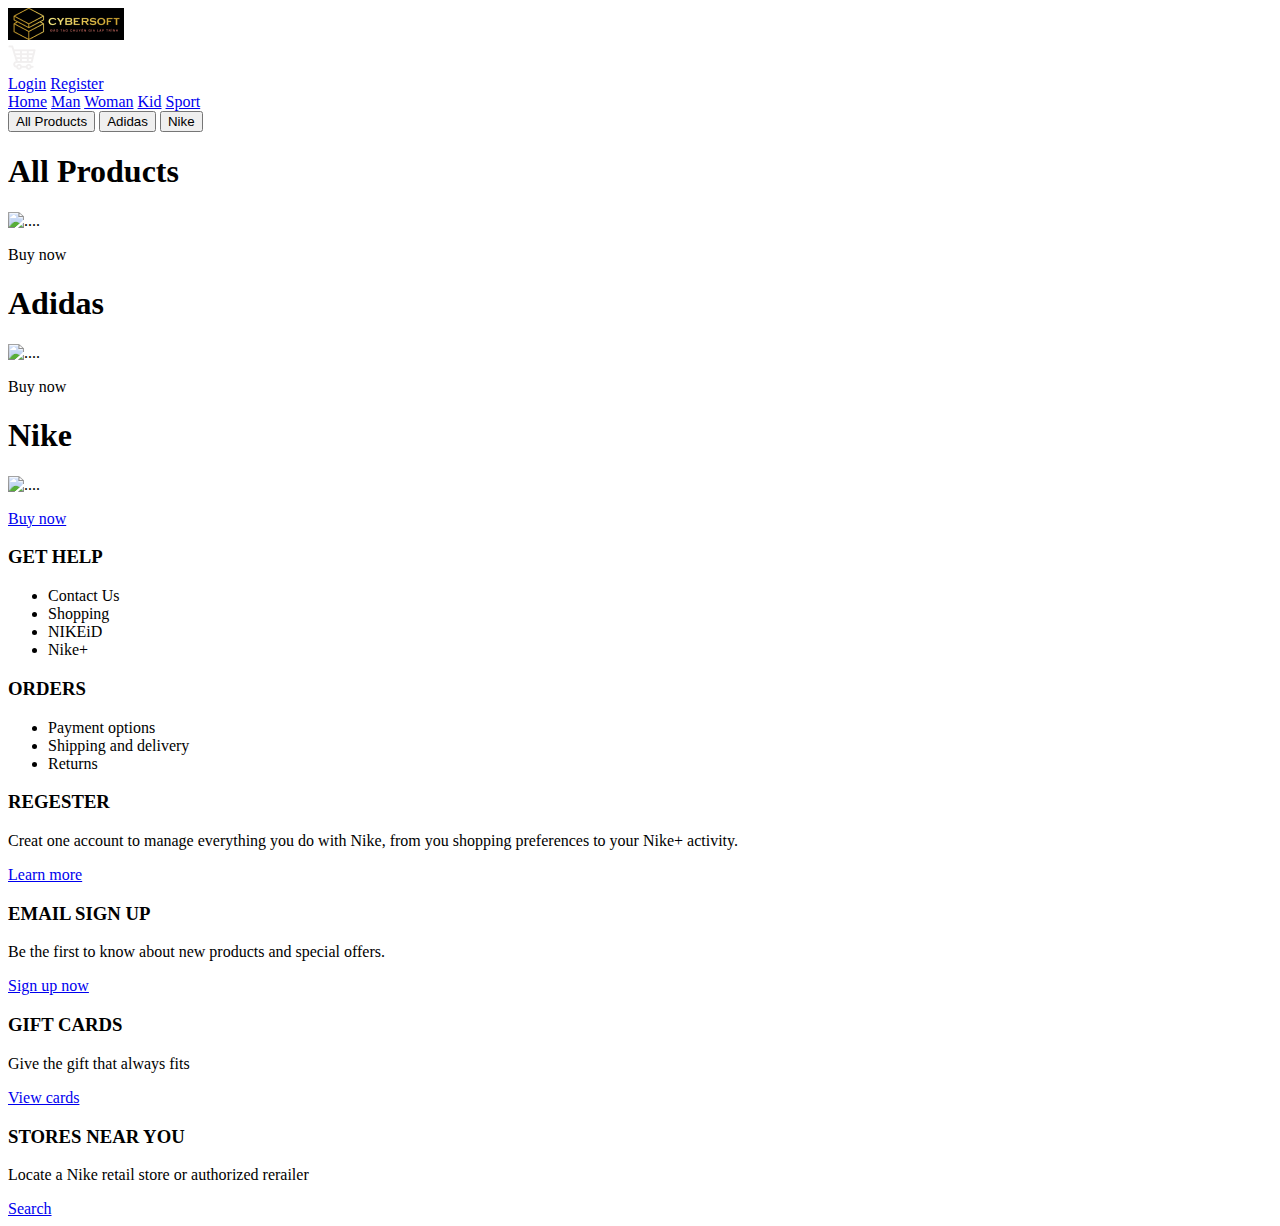
==== controller/index.html @ b8b95803 "update" ====
<!DOCTYPE html>
<html lang="en">
<head>
    <meta charset="UTF-8">
    <meta http-equiv="X-UA-Compatible" content="IE=edge">
    <meta name="viewport" content="width=device-width, initial-scale=1.0">
    <title>Home</title>
    <link rel="stylesheet" href="/css/index.min.css">
    <!-- font -->
    <link rel="preconnect" href="https://fonts.googleapis.com">
    <link rel="preconnect" href="https://fonts.gstatic.com" crossorigin>
    <link href="https://fonts.googleapis.com/css2?family=Inter:wght@300&display=swap" rel="stylesheet">
    <link rel="stylesheet" href="https://cdnjs.cloudflare.com/ajax/libs/font-awesome/6.4.0/css/all.min.css" integrity="sha512-iecdLmaskl7CVkqkXNQ/ZH/XLlvWZOJyj7Yy7tcenmpD1ypASozpmT/E0iPtmFIB46ZmdtAc9eNBvH0H/ZpiBw==" crossorigin="anonymous" referrerpolicy="no-referrer" />
    <!-- bootstrap -->
    <link href="https://cdn.jsdelivr.net/npm/bootstrap@5.3.0-alpha3/dist/css/bootstrap.min.css" rel="stylesheet" integrity="sha384-KK94CHFLLe+nY2dmCWGMq91rCGa5gtU4mk92HdvYe+M/SXH301p5ILy+dN9+nJOZ" crossorigin="anonymous">
<!-- css -->
<link rel="stylesheet" href="/css/index.min.css">
</head>
<body>
    <header class="header">
        <div class="container">
            <img class ="logo" src="../img/image 3.png">
            <nav class="menu-header">
                <div class="cart">
                    <img src="../img/logo-cart.png">
                </div>
                <a class="login" href="#">Login</a>
                <a class="register" href="register.html">Register</a>
            </nav>
        </div>
    </header>
    <section class="menu-shop">
        <div class="container">
            <nav class="menu-kind">
                <a href="index.html">Home</a>
                <a href="#">Man</a>
                <a href="#">Woman</a>
                <a href="#">Kid</a>
                <a href="#">Sport</a>
            </nav>
        </div>
    </section>
    <section class="carousel">
        <div>
            
        </div>
    </section>
    <!-- <section class="products">
        <h1 class="products-title">Products Feature</h1>
        <div class="container">
            <div class="row" id="list-giay">
                <div class="col-2">
                    <div class="card">
                        <div class="pic">
                          <img src="https://i.pravatar.cc?u=1" alt="...."/>
                        </div>
                        <div class="card-body">
                            <p class="name"></p>
                            <p class="price"></p>
                            <div class="btn">
                              <button class="custom-btn btn-buy">Buy now</button>
                            </div>
                        </div>
                    </div>
                </div>
            </div>
        </div>
    </section> -->
    
    <section class="products">
      <div class="tab">
        <button class="tablinks" onclick="openCity(event, 'allProducts')">All Products</button>
        <button class="tablinks" onclick="openCity(event, 'adidas')">Adidas</button>
        <button class="tablinks" onclick="openCity(event, 'nike')">Nike</button>
      </div>
      
      <div id="allProducts" class="tabcontent">
          <h1 class="products-title">All Products</h1>
          <div class="container">
            <div class="row" id="list-giay">
                <div class="col-2">
                    <div class="card">
                        <div class="pic">
                          <img src="https://i.pravatar.cc?u=1" alt="...."/>
                        </div>
                        <div class="card-body">
                            <p class="name"></p>
                            <p class="price"></p>
                            <div class="btn">
                              <a class="custom-btn btn-buy" >Buy now</a>
                            </div>
                        </div>
                    </div>
                </div>
            </div>
          </div>
      </div>
      
      <div id="adidas" class="tabcontent trademark">
        <h1 class="products-title">Adidas</h1>
          <div class="container">
            <div class="row" id="list-giay-adidas">
                <div class="col-2">
                    <div class="card">
                        <div class="pic">
                          <img src="https://i.pravatar.cc?u=1" alt="...."/>
                        </div>
                        <div class="card-body">
                            <p class="name"></p>
                            <p class="price"></p>
                            <div class="btn">
                              <a class="custom-btn btn-buy">Buy now</a>
                            </div>
                        </div>
                    </div>
                </div>
            </div>
          </div>
      </div>
      
      <div id="nike" class="tabcontent trademark">
        <h1 class="products-title">Nike</h1>
        <div class="container">
          <div class="row" id="list-giay-nike">
              <div class="col-2">
                  <div class="card">
                      <div class="pic">
                        <img src="https://i.pravatar.cc?u=1" alt="...."/>
                      </div>
                      <div class="card-body">
                          <p class="name"></p>
                          <p class="price"></p>
                          <div class="btn">
                            <a href="./detail.html?productid=3" class="custom-btn btn-buy">Buy now</a>
                          </div>
                      </div>
                  </div>
              </div>
          </div>
        </div>
      </div>
    
    </section>

    <footer class="ft-index">
        <div class="background">
          <div class="row">
            <div class="col-4 item ">
              <h3>GET HELP</h3>
              <ul>
                <li>Contact Us</li>
                <li>Shopping</li>
                <li>NIKEiD</li>
                <li>Nike+</li>
              </ul>
            </div>
            <div class="col-4 item">
              <h3>ORDERS</h3>
              <ul>
                <li>Payment options</li>
                <li>Shipping and delivery</li>
                <li>Returns</li>
              </ul>
            </div>
            <div class="col-4 item">
              <h3>REGESTER</h3>
              <p>Creat one account to manage everything you do with Nike, from you shopping preferences to your Nike+
                activity.</p>
              <a href="#">Learn more</a>
            </div>
          </div>
          <div class="row">
            <div class="col-4 item">
              <h3>EMAIL SIGN UP</h3>
              <p>Be the first to know about new products and special offers.</p>
              <a href="#"> Sign up now</a>
            </div>
            <div class="col-4 item">
              <h3>GIFT CARDS</h3>
              <p>Give the gift that always fits</p>
              <a href="#">View cards</a>
            </div>
            <div class="col-4 item">
              <h3>STORES NEAR YOU</h3>
              <p>Locate a Nike retail store or authorized rerailer </p>
              <a href="#"> Search</a>
            </div>
          </div>
        </div>
    </footer>
    <!-- bootstrap -->
    <script src="https://cdn.jsdelivr.net/npm/bootstrap@5.3.0-alpha3/dist/js/bootstrap.bundle.min.js" integrity="sha384-ENjdO4Dr2bkBIFxQpeoTz1HIcje39Wm4jDKdf19U8gI4ddQ3GYNS7NTKfAdVQSZe" crossorigin="anonymous"></script>
    <script src="https://cdnjs.cloudflare.com/ajax/libs/axios/1.3.6/axios.min.js" integrity="sha512-06NZg89vaTNvnFgFTqi/dJKFadQ6FIglD6Yg1HHWAUtVFFoXli9BZL4q4EO1UTKpOfCfW5ws2Z6gw49Swsilsg==" crossorigin="anonymous" referrerpolicy="no-referrer"></script>
    <script src="../js/index.js"></script>
    <script src="https://cdnjs.cloudflare.com/ajax/libs/jquery/3.1.0/jquery.min.js"></script>
</body>
</html>
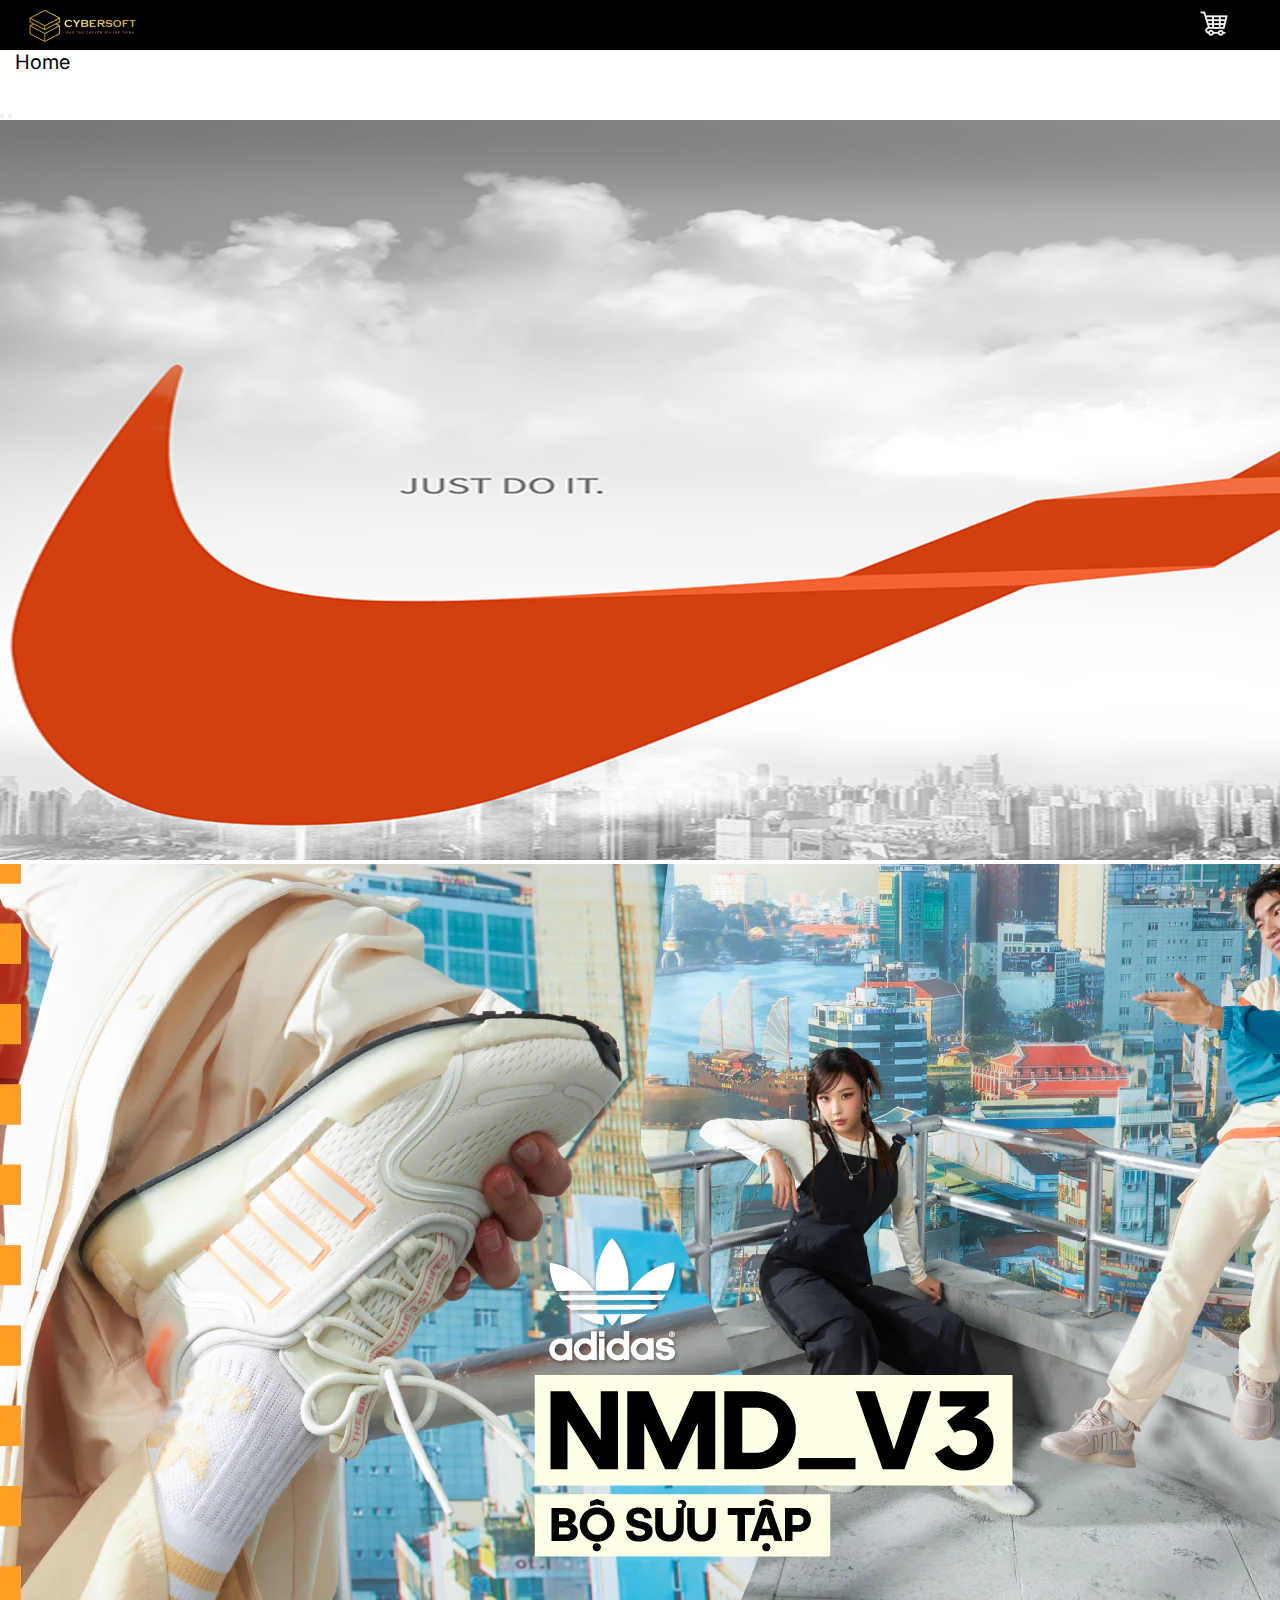
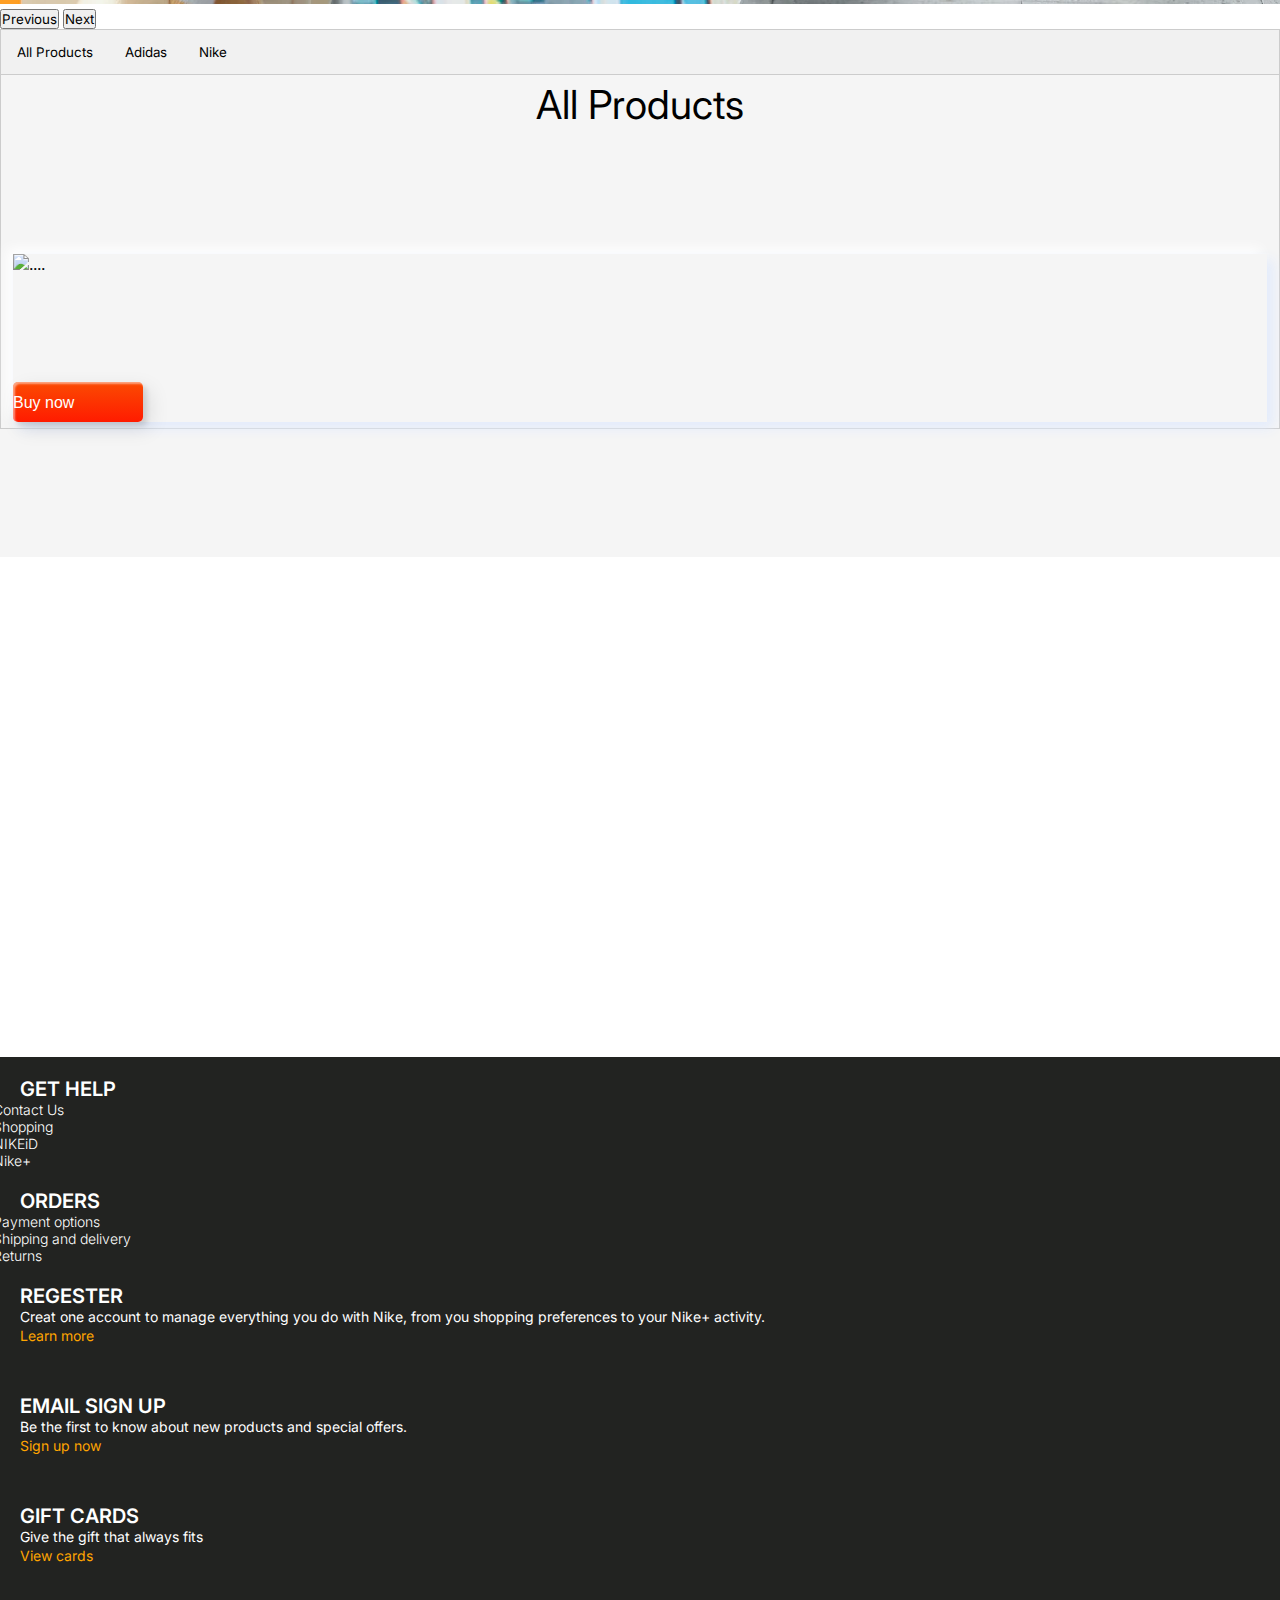
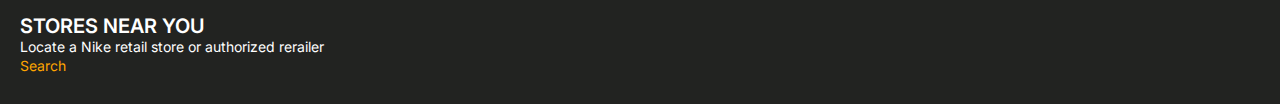
==== commit 67dec0b3: "update-5" ====
--- a/controller/index.html
+++ b/controller/index.html
@@ -33,17 +33,49 @@
         <div class="container">
             <nav class="menu-kind">
                 <a href="index.html">Home</a>
-                <a href="#">Man</a>
+                <!-- <a href="#">Man</a>
                 <a href="#">Woman</a>
                 <a href="#">Kid</a>
-                <a href="#">Sport</a>
+                <a href="#">Sport</a> -->
             </nav>
         </div>
     </section>
     <section class="carousel">
-        <div>
-            
-        </div>
+      <div id="carouselExampleDark" class="carousel carousel-dark slide max-vh-100">
+        <div class="carousel-indicators z-3">
+          <button type="button" data-bs-target="#carouselExampleDark" data-bs-slide-to="0" class="btn-indicator active"
+            aria-current="true" aria-label="Slide 1"></button>
+          <button class="btn-indicator" type="button" data-bs-target="#carouselExampleDark" data-bs-slide-to="1"
+            aria-label="Slide 2"></button>
+          <!-- <button class="btn-indicator" type="button" data-bs-target="#carouselExampleDark" data-bs-slide-to="2"
+            aria-label="Slide 3"></button> -->
+        </div>
+        <div class="carousel-inner">
+          <div class="carousel-item active" data-bs-interval="10000">
+            <img src="/img/nike-athletics.png" class="d-block w-100" alt="...">
+          </div>
+          <div class="carousel-item" data-bs-interval="2000">
+            <img src="/img/adidasNMD.png" class="d-block w-100" alt="...">
+          </div>
+          <!-- <div class="carousel-item z-3">
+            <img src="/images/mountains-1.jpg" class="d-block w-100" alt="...">
+            <div
+              class="carousel-caption  d-none d-md-flex flex-column justify-content-center align-items-center h-100 text-white z-3">
+              <img class="avatar rounded-circle" src="/images/03-3.jpg" />
+              <h5 class="display-4">Our goals. Our mission.</h5>
+              <p class="fs-5">How we help other companies to grow.</p>
+            </div>
+          </div> -->
+        </div>
+        <button class="carousel-control-prev" type="button" data-bs-target="#carouselExampleDark" data-bs-slide="prev">
+          <span class="carousel-control-prev-icon" aria-hidden="true"></span>
+          <span class="visually-hidden">Previous</span>
+        </button>
+        <button class="carousel-control-next" type="button" data-bs-target="#carouselExampleDark" data-bs-slide="next">
+          <span class="carousel-control-next-icon" aria-hidden="true"></span>
+          <span class="visually-hidden">Next</span>
+        </button>
+      </div>
     </section>
     <!-- <section class="products">
         <h1 class="products-title">Products Feature</h1>
--- a/css/index.min.css
+++ b/css/index.min.css
@@ -0,0 +1 @@
+*{margin:0;padding:0;box-sizing:border-box;font-family:"Inter",sans-serif}.thongtin{text-align:center;position:relative}.thongtin h3{font-size:25.5px;font-weight:700;color:orange;text-align:center}.thongtin .register{display:inline-block}.thongtin .register .row .item{position:relative;margin-bottom:20px}.thongtin .register .row .item label{margin-top:10px;display:flex;text-align:left;font-size:16px;font-weight:400;margin-left:5px}.thongtin .register .row .item input{padding-right:120px}.thongtin .register .row .item .form-check-input{padding-right:5px}.thongtin .register .row .item i{color:#d93025}.thongtin .register .row .item p{font-size:13px;text-align:left;color:#d93025;position:absolute}.thongtin .register .row .item3{display:flex;margin-top:25px}.thongtin .register .row .item3 .form-check{margin-left:15px}.thongtin .register .row .item3 .form-check .form-check-input{margin-top:13px;margin-right:4px}.thongtin button{display:block;position:absolute;top:300px;right:374px;margin-top:30px;color:#2c2b29;padding-left:25px;padding-right:25px;background-color:#e17634}.header{background-color:#000}.header .container{display:flex;justify-content:space-between;height:50px}.header .container .logo{position:absolute;width:116px;height:32px;left:24px;top:10px}.header .container .menu-header{display:flex;justify-content:space-between}.header .container .menu-header .login{position:absolute;width:91px;height:32px;left:1300px;top:14px;text-decoration:none;color:#f7f7f7;font-weight:300;font-size:16px}.header .container .menu-header .register{position:absolute;width:90px;height:32px;left:1390px;top:15px;text-decoration:none;color:#f7f7f7;font-weight:300;font-size:16px}.header .container .menu-header .cart{position:absolute;width:60px;height:30px;left:1200px;top:10px}.menu-shop .container{background-color:#fff;height:50px}.menu-shop .container .menu-kind a{text-decoration:none;color:#000;font-weight:400;font-size:20px;margin:0 15px}.carousel{height:100%}.carousel .carouselExampleDark{max-height:740px}.carousel .carouselExampleDark .carousel-inner .carousel-item img{height:50%;object-fit:cover}.products{background:#f5f5f5;padding-bottom:10%}.products .tab{overflow:hidden;border:1px solid #ccc;background-color:#f1f1f1;text-align:center}.products .tab button{background-color:inherit;float:left;border:none;outline:none;cursor:pointer;padding:14px 16px;transition:.3s}.products .tab button:hover{background-color:#ddd}.products .tab button.active{background-color:#ccc}.products .tabcontent{padding:6px 12px;border:1px solid #ccc;border-top:none}.products .tabcontent .products-title{color:#000;font-weight:400;font-size:40px;line-height:48px;text-align:center}.products .tabcontent .container .row .col-2{max-width:100%}.products .tabcontent .container .row .col-2 .card{margin-top:10%;box-shadow:6px 6px 12px #e2ebfc,-6px -6px 12px #fff;width:100%}.products .tabcontent .container .row .col-2 .card .pic img{width:100%}.products .tabcontent .container .row .col-2 .card .card-body .name{color:#000;font-size:24px;text-align:center;min-height:108px}.products .tabcontent .container .row .col-2 .card .card-body .price{color:#000;font-size:24px;text-align:center}.products .tabcontent .container .row .col-2 .card .card-body .btn .custom-btn{width:130px;height:40px;color:#fff;border-radius:5px;padding:10px 25px;font-family:"Lato",sans-serif;font-weight:500;background:rgba(0,0,0,0);cursor:pointer;transition:all .3s ease;position:relative;display:inline-block;box-shadow:inset 2px 2px 2px 0px rgba(255,255,255,.5),7px 7px 20px 0px rgba(0,0,0,.1),4px 4px 5px 0px rgba(0,0,0,.1);outline:none}.products .tabcontent .container .row .col-2 .card .card-body .btn .btn-buy{text-decoration:none;width:130px;height:40px;line-height:42px;padding:0;border:none;background:#ff1b00;background:linear-gradient(0deg, rgb(255, 27, 0) 0%, rgb(251, 75, 2) 100%)}.products .tabcontent .container .row .col-2 .card .card-body .btn .btn-buy:hover{color:#f0094a;background:rgba(0,0,0,0);box-shadow:none}.products .tabcontent .container .row .col-2 .card .card-body .btn .btn-buy:before,.products .tabcontent .container .row .col-2 .card .card-body .btn .btn-buy:after{content:"";position:absolute;top:0;right:0;height:2px;width:0;background:#f0094a;box-shadow:-1px -1px 5px 0px #fff,7px 7px 20px 0px rgba(0,0,0,.2),4px 4px 5px 0px rgba(0,0,0,.1333333333);transition:400ms ease all}.products .tabcontent .container .row .col-2 .card .card-body .btn .btn-buy:after{right:inherit;top:inherit;left:0;bottom:0}.products .tabcontent .container .row .col-2 .card .card-body .btn .btn-buy:hover:before,.products .tabcontent .container .row .col-2 .card .card-body .btn .btn-buy:hover:after{width:100%;transition:800ms ease all}.products .trademark{display:none}.footer{position:relative;bottom:0;left:0;background-size:cover;width:100%}.footer .background{position:absolute;top:500px;left:0;background-color:#222321;width:100%}.footer .background .row{margin-left:20px}.footer .background .row .item h3{font-size:20px;font-weight:600;color:#fff;padding-top:20px}.footer .background .row .item ul li{list-style:none;margin-left:-27px;color:#fff;font-size:14px;font-weight:300}.footer .background .row .item p{color:#fff;font-size:14px;font-weight:400}.footer .background .row .item a{text-decoration:none;color:orange;font-size:14px;font-weight:400;display:inline-block;margin-bottom:30px}.ft-index{position:relative;background-size:cover;width:100%}.ft-index .background{position:absolute;top:500px;left:0;background-color:#222321;width:100%}.ft-index .background .row{margin-left:20px}.ft-index .background .row .item h3{font-size:20px;font-weight:600;color:#fff;padding-top:20px}.ft-index .background .row .item ul li{list-style:none;margin-left:-27px;color:#fff;font-size:14px;font-weight:300}.ft-index .background .row .item p{color:#fff;font-size:14px;font-weight:400}.ft-index .background .row .item a{text-decoration:none;color:orange;font-size:14px;font-weight:400;display:inline-block;margin-bottom:30px}@keyframes fadeDown{0%{transform:translateY(-200px);opacity:0}100%{transform:translateY(0px);opacity:1}}--- a/css/index.min.css
+++ b/css/index.min.css
@@ -0,0 +1 @@
+*{margin:0;padding:0;box-sizing:border-box;font-family:"Inter",sans-serif}.thongtin{text-align:center;position:relative}.thongtin h3{font-size:25.5px;font-weight:700;color:orange;text-align:center}.thongtin .register{display:inline-block}.thongtin .register .row .item{position:relative;margin-bottom:20px}.thongtin .register .row .item label{margin-top:10px;display:flex;text-align:left;font-size:16px;font-weight:400;margin-left:5px}.thongtin .register .row .item input{padding-right:120px}.thongtin .register .row .item .form-check-input{padding-right:5px}.thongtin .register .row .item i{color:#d93025}.thongtin .register .row .item p{font-size:13px;text-align:left;color:#d93025;position:absolute}.thongtin .register .row .item3{display:flex;margin-top:25px}.thongtin .register .row .item3 .form-check{margin-left:15px}.thongtin .register .row .item3 .form-check .form-check-input{margin-top:13px;margin-right:4px}.thongtin button{display:block;position:absolute;top:300px;right:374px;margin-top:30px;color:#2c2b29;padding-left:25px;padding-right:25px;background-color:#e17634}.header{background-color:#000}.header .container{display:flex;justify-content:space-between;height:50px}.header .container .logo{position:absolute;width:116px;height:32px;left:24px;top:10px}.header .container .menu-header{display:flex;justify-content:space-between}.header .container .menu-header .login{position:absolute;width:91px;height:32px;left:1300px;top:14px;text-decoration:none;color:#f7f7f7;font-weight:300;font-size:16px}.header .container .menu-header .register{position:absolute;width:90px;height:32px;left:1390px;top:15px;text-decoration:none;color:#f7f7f7;font-weight:300;font-size:16px}.header .container .menu-header .cart{position:absolute;width:60px;height:30px;left:1200px;top:10px}.menu-shop .container{background-color:#fff;height:50px}.menu-shop .container .menu-kind a{text-decoration:none;color:#000;font-weight:400;font-size:20px;margin:0 15px}.carousel{height:100%}.carousel .carouselExampleDark{max-height:740px}.carousel .carouselExampleDark .carousel-inner .carousel-item img{height:50%;object-fit:cover}.products{background:#f5f5f5;padding-bottom:10%}.products .tab{overflow:hidden;border:1px solid #ccc;background-color:#f1f1f1;text-align:center}.products .tab button{background-color:inherit;float:left;border:none;outline:none;cursor:pointer;padding:14px 16px;transition:.3s}.products .tab button:hover{background-color:#ddd}.products .tab button.active{background-color:#ccc}.products .tabcontent{padding:6px 12px;border:1px solid #ccc;border-top:none}.products .tabcontent .products-title{color:#000;font-weight:400;font-size:40px;line-height:48px;text-align:center}.products .tabcontent .container .row .col-2{max-width:100%}.products .tabcontent .container .row .col-2 .card{margin-top:10%;box-shadow:6px 6px 12px #e2ebfc,-6px -6px 12px #fff;width:100%}.products .tabcontent .container .row .col-2 .card .pic img{width:100%}.products .tabcontent .container .row .col-2 .card .card-body .name{color:#000;font-size:24px;text-align:center;min-height:108px}.products .tabcontent .container .row .col-2 .card .card-body .price{color:#000;font-size:24px;text-align:center}.products .tabcontent .container .row .col-2 .card .card-body .btn .custom-btn{width:130px;height:40px;color:#fff;border-radius:5px;padding:10px 25px;font-family:"Lato",sans-serif;font-weight:500;background:rgba(0,0,0,0);cursor:pointer;transition:all .3s ease;position:relative;display:inline-block;box-shadow:inset 2px 2px 2px 0px rgba(255,255,255,.5),7px 7px 20px 0px rgba(0,0,0,.1),4px 4px 5px 0px rgba(0,0,0,.1);outline:none}.products .tabcontent .container .row .col-2 .card .card-body .btn .btn-buy{text-decoration:none;width:130px;height:40px;line-height:42px;padding:0;border:none;background:#ff1b00;background:linear-gradient(0deg, rgb(255, 27, 0) 0%, rgb(251, 75, 2) 100%)}.products .tabcontent .container .row .col-2 .card .card-body .btn .btn-buy:hover{color:#f0094a;background:rgba(0,0,0,0);box-shadow:none}.products .tabcontent .container .row .col-2 .card .card-body .btn .btn-buy:before,.products .tabcontent .container .row .col-2 .card .card-body .btn .btn-buy:after{content:"";position:absolute;top:0;right:0;height:2px;width:0;background:#f0094a;box-shadow:-1px -1px 5px 0px #fff,7px 7px 20px 0px rgba(0,0,0,.2),4px 4px 5px 0px rgba(0,0,0,.1333333333);transition:400ms ease all}.products .tabcontent .container .row .col-2 .card .card-body .btn .btn-buy:after{right:inherit;top:inherit;left:0;bottom:0}.products .tabcontent .container .row .col-2 .card .card-body .btn .btn-buy:hover:before,.products .tabcontent .container .row .col-2 .card .card-body .btn .btn-buy:hover:after{width:100%;transition:800ms ease all}.products .trademark{display:none}.footer{position:relative;bottom:0;left:0;background-size:cover;width:100%}.footer .background{position:absolute;top:500px;left:0;background-color:#222321;width:100%}.footer .background .row{margin-left:20px}.footer .background .row .item h3{font-size:20px;font-weight:600;color:#fff;padding-top:20px}.footer .background .row .item ul li{list-style:none;margin-left:-27px;color:#fff;font-size:14px;font-weight:300}.footer .background .row .item p{color:#fff;font-size:14px;font-weight:400}.footer .background .row .item a{text-decoration:none;color:orange;font-size:14px;font-weight:400;display:inline-block;margin-bottom:30px}.ft-index{position:relative;background-size:cover;width:100%}.ft-index .background{position:absolute;top:500px;left:0;background-color:#222321;width:100%}.ft-index .background .row{margin-left:20px}.ft-index .background .row .item h3{font-size:20px;font-weight:600;color:#fff;padding-top:20px}.ft-index .background .row .item ul li{list-style:none;margin-left:-27px;color:#fff;font-size:14px;font-weight:300}.ft-index .background .row .item p{color:#fff;font-size:14px;font-weight:400}.ft-index .background .row .item a{text-decoration:none;color:orange;font-size:14px;font-weight:400;display:inline-block;margin-bottom:30px}@keyframes fadeDown{0%{transform:translateY(-200px);opacity:0}100%{transform:translateY(0px);opacity:1}}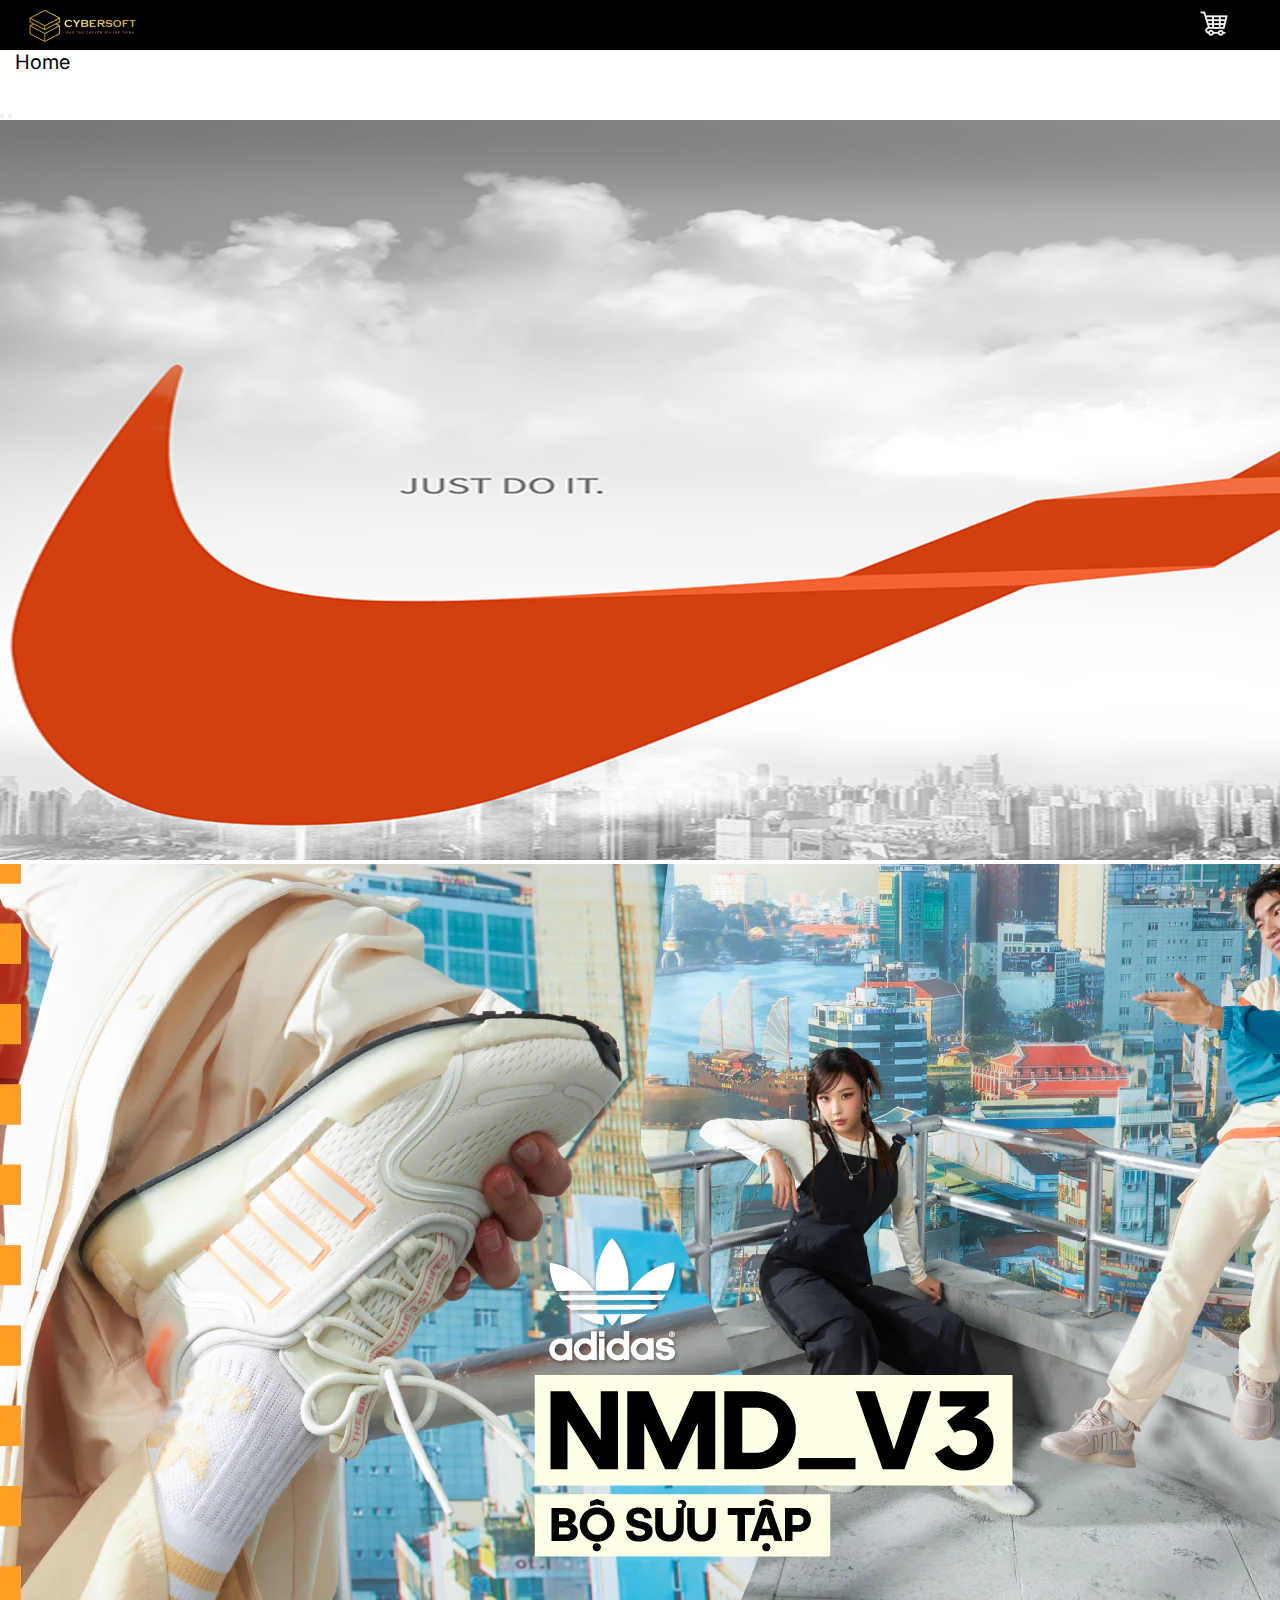
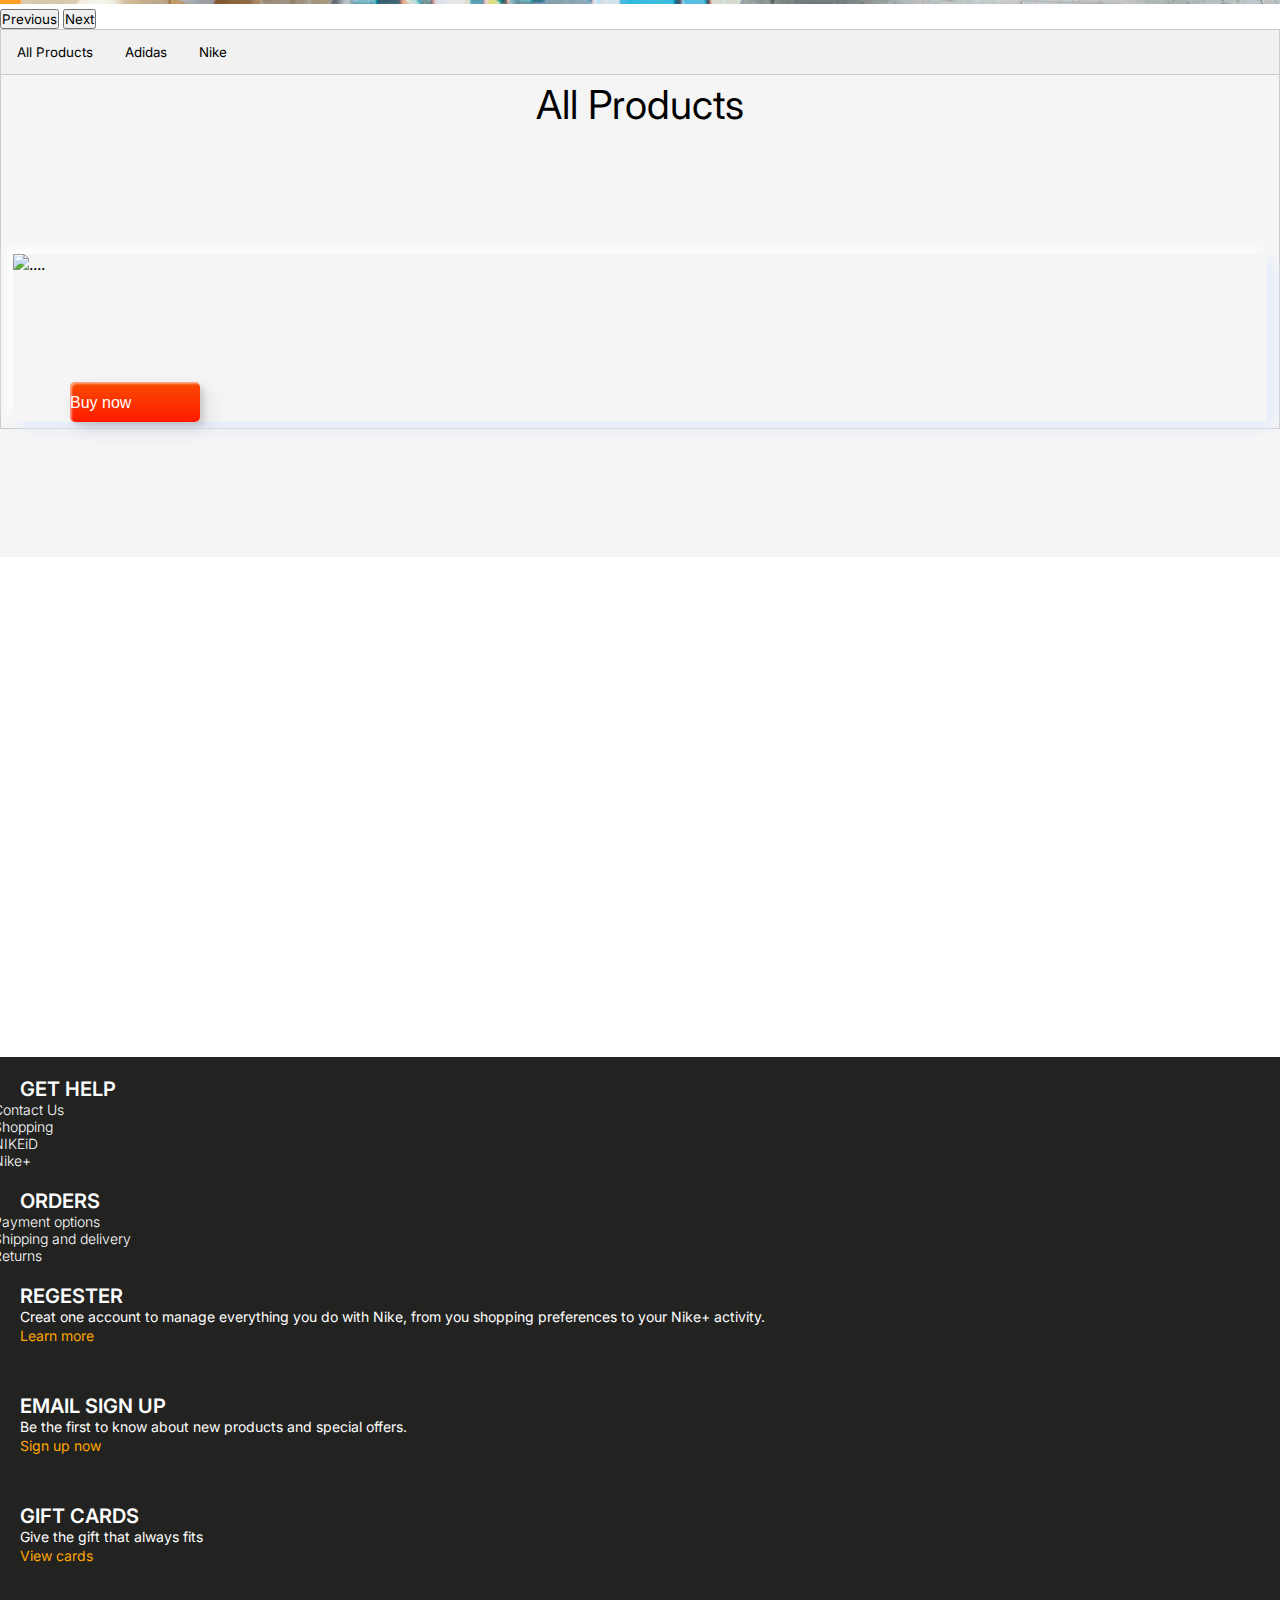
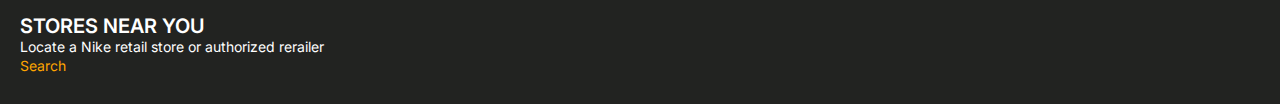
==== commit 1b431cd3: "update-giaodien" ====
--- a/controller/index.html
+++ b/controller/index.html
@@ -52,10 +52,10 @@
         </div>
         <div class="carousel-inner">
           <div class="carousel-item active" data-bs-interval="10000">
-            <img src="/img/nike-athletics.png" class="d-block w-100" alt="...">
+            <img src="../img/nike-athletics.png" class="d-block w-100" alt="...">
           </div>
           <div class="carousel-item" data-bs-interval="2000">
-            <img src="/img/adidasNMD.png" class="d-block w-100" alt="...">
+            <img src="../img/adidasNMD.png" class="d-block w-100" alt="...">
           </div>
           <!-- <div class="carousel-item z-3">
             <img src="/images/mountains-1.jpg" class="d-block w-100" alt="...">
@@ -81,7 +81,7 @@
         <h1 class="products-title">Products Feature</h1>
         <div class="container">
             <div class="row" id="list-giay">
-                <div class="col-2">
+                <div class="col-3">
                     <div class="card">
                         <div class="pic">
                           <img src="https://i.pravatar.cc?u=1" alt="...."/>
@@ -110,7 +110,7 @@
           <h1 class="products-title">All Products</h1>
           <div class="container">
             <div class="row" id="list-giay">
-                <div class="col-2">
+                <div class="col-3">
                     <div class="card">
                         <div class="pic">
                           <img src="https://i.pravatar.cc?u=1" alt="...."/>
@@ -132,7 +132,7 @@
         <h1 class="products-title">Adidas</h1>
           <div class="container">
             <div class="row" id="list-giay-adidas">
-                <div class="col-2">
+                <div class="col-3">
                     <div class="card">
                         <div class="pic">
                           <img src="https://i.pravatar.cc?u=1" alt="...."/>
@@ -154,7 +154,7 @@
         <h1 class="products-title">Nike</h1>
         <div class="container">
           <div class="row" id="list-giay-nike">
-              <div class="col-2">
+              <div class="col-3">
                   <div class="card">
                       <div class="pic">
                         <img src="https://i.pravatar.cc?u=1" alt="...."/>
--- a/css/index.min.css
+++ b/css/index.min.css
@@ -1 +1 @@
-*{margin:0;padding:0;box-sizing:border-box;font-family:"Inter",sans-serif}.thongtin{text-align:center;position:relative}.thongtin h3{font-size:25.5px;font-weight:700;color:orange;text-align:center}.thongtin .register{display:inline-block}.thongtin .register .row .item{position:relative;margin-bottom:20px}.thongtin .register .row .item label{margin-top:10px;display:flex;text-align:left;font-size:16px;font-weight:400;margin-left:5px}.thongtin .register .row .item input{padding-right:120px}.thongtin .register .row .item .form-check-input{padding-right:5px}.thongtin .register .row .item i{color:#d93025}.thongtin .register .row .item p{font-size:13px;text-align:left;color:#d93025;position:absolute}.thongtin .register .row .item3{display:flex;margin-top:25px}.thongtin .register .row .item3 .form-check{margin-left:15px}.thongtin .register .row .item3 .form-check .form-check-input{margin-top:13px;margin-right:4px}.thongtin button{display:block;position:absolute;top:300px;right:374px;margin-top:30px;color:#2c2b29;padding-left:25px;padding-right:25px;background-color:#e17634}.header{background-color:#000}.header .container{display:flex;justify-content:space-between;height:50px}.header .container .logo{position:absolute;width:116px;height:32px;left:24px;top:10px}.header .container .menu-header{display:flex;justify-content:space-between}.header .container .menu-header .login{position:absolute;width:91px;height:32px;left:1300px;top:14px;text-decoration:none;color:#f7f7f7;font-weight:300;font-size:16px}.header .container .menu-header .register{position:absolute;width:90px;height:32px;left:1390px;top:15px;text-decoration:none;color:#f7f7f7;font-weight:300;font-size:16px}.header .container .menu-header .cart{position:absolute;width:60px;height:30px;left:1200px;top:10px}.menu-shop .container{background-color:#fff;height:50px}.menu-shop .container .menu-kind a{text-decoration:none;color:#000;font-weight:400;font-size:20px;margin:0 15px}.carousel{height:100%}.carousel .carouselExampleDark{max-height:740px}.carousel .carouselExampleDark .carousel-inner .carousel-item img{height:50%;object-fit:cover}.products{background:#f5f5f5;padding-bottom:10%}.products .tab{overflow:hidden;border:1px solid #ccc;background-color:#f1f1f1;text-align:center}.products .tab button{background-color:inherit;float:left;border:none;outline:none;cursor:pointer;padding:14px 16px;transition:.3s}.products .tab button:hover{background-color:#ddd}.products .tab button.active{background-color:#ccc}.products .tabcontent{padding:6px 12px;border:1px solid #ccc;border-top:none}.products .tabcontent .products-title{color:#000;font-weight:400;font-size:40px;line-height:48px;text-align:center}.products .tabcontent .container .row .col-2{max-width:100%}.products .tabcontent .container .row .col-2 .card{margin-top:10%;box-shadow:6px 6px 12px #e2ebfc,-6px -6px 12px #fff;width:100%}.products .tabcontent .container .row .col-2 .card .pic img{width:100%}.products .tabcontent .container .row .col-2 .card .card-body .name{color:#000;font-size:24px;text-align:center;min-height:108px}.products .tabcontent .container .row .col-2 .card .card-body .price{color:#000;font-size:24px;text-align:center}.products .tabcontent .container .row .col-2 .card .card-body .btn .custom-btn{width:130px;height:40px;color:#fff;border-radius:5px;padding:10px 25px;font-family:"Lato",sans-serif;font-weight:500;background:rgba(0,0,0,0);cursor:pointer;transition:all .3s ease;position:relative;display:inline-block;box-shadow:inset 2px 2px 2px 0px rgba(255,255,255,.5),7px 7px 20px 0px rgba(0,0,0,.1),4px 4px 5px 0px rgba(0,0,0,.1);outline:none}.products .tabcontent .container .row .col-2 .card .card-body .btn .btn-buy{text-decoration:none;width:130px;height:40px;line-height:42px;padding:0;border:none;background:#ff1b00;background:linear-gradient(0deg, rgb(255, 27, 0) 0%, rgb(251, 75, 2) 100%)}.products .tabcontent .container .row .col-2 .card .card-body .btn .btn-buy:hover{color:#f0094a;background:rgba(0,0,0,0);box-shadow:none}.products .tabcontent .container .row .col-2 .card .card-body .btn .btn-buy:before,.products .tabcontent .container .row .col-2 .card .card-body .btn .btn-buy:after{content:"";position:absolute;top:0;right:0;height:2px;width:0;background:#f0094a;box-shadow:-1px -1px 5px 0px #fff,7px 7px 20px 0px rgba(0,0,0,.2),4px 4px 5px 0px rgba(0,0,0,.1333333333);transition:400ms ease all}.products .tabcontent .container .row .col-2 .card .card-body .btn .btn-buy:after{right:inherit;top:inherit;left:0;bottom:0}.products .tabcontent .container .row .col-2 .card .card-body .btn .btn-buy:hover:before,.products .tabcontent .container .row .col-2 .card .card-body .btn .btn-buy:hover:after{width:100%;transition:800ms ease all}.products .trademark{display:none}.footer{position:relative;bottom:0;left:0;background-size:cover;width:100%}.footer .background{position:absolute;top:500px;left:0;background-color:#222321;width:100%}.footer .background .row{margin-left:20px}.footer .background .row .item h3{font-size:20px;font-weight:600;color:#fff;padding-top:20px}.footer .background .row .item ul li{list-style:none;margin-left:-27px;color:#fff;font-size:14px;font-weight:300}.footer .background .row .item p{color:#fff;font-size:14px;font-weight:400}.footer .background .row .item a{text-decoration:none;color:orange;font-size:14px;font-weight:400;display:inline-block;margin-bottom:30px}.ft-index{position:relative;background-size:cover;width:100%}.ft-index .background{position:absolute;top:500px;left:0;background-color:#222321;width:100%}.ft-index .background .row{margin-left:20px}.ft-index .background .row .item h3{font-size:20px;font-weight:600;color:#fff;padding-top:20px}.ft-index .background .row .item ul li{list-style:none;margin-left:-27px;color:#fff;font-size:14px;font-weight:300}.ft-index .background .row .item p{color:#fff;font-size:14px;font-weight:400}.ft-index .background .row .item a{text-decoration:none;color:orange;font-size:14px;font-weight:400;display:inline-block;margin-bottom:30px}@keyframes fadeDown{0%{transform:translateY(-200px);opacity:0}100%{transform:translateY(0px);opacity:1}}+*{margin:0;padding:0;box-sizing:border-box;font-family:"Inter",sans-serif}.thongtin{text-align:center;position:relative}.thongtin h3{font-size:25.5px;font-weight:700;color:orange;text-align:center}.thongtin .register{display:inline-block}.thongtin .register .row .item{position:relative;margin-bottom:20px}.thongtin .register .row .item label{margin-top:10px;display:flex;text-align:left;font-size:16px;font-weight:400;margin-left:5px}.thongtin .register .row .item input{padding-right:120px}.thongtin .register .row .item .form-check-input{padding-right:5px}.thongtin .register .row .item i{color:#d93025}.thongtin .register .row .item p{font-size:13px;text-align:left;color:#d93025;position:absolute}.thongtin .register .row .item3{display:flex;margin-top:25px}.thongtin .register .row .item3 .form-check{margin-left:15px}.thongtin .register .row .item3 .form-check .form-check-input{margin-top:13px;margin-right:4px}.thongtin button{display:block;position:absolute;top:300px;right:374px;margin-top:30px;color:#2c2b29;padding-left:25px;padding-right:25px;background-color:#e17634}.header{background-color:#000}.header .container{display:flex;justify-content:space-between;height:50px}.header .container .logo{position:absolute;width:116px;height:32px;left:24px;top:10px}.header .container .menu-header{display:flex;justify-content:space-between}.header .container .menu-header .login{position:absolute;width:91px;height:32px;left:1300px;top:14px;text-decoration:none;color:#f7f7f7;font-weight:300;font-size:16px}.header .container .menu-header .register{position:absolute;width:90px;height:32px;left:1390px;top:15px;text-decoration:none;color:#f7f7f7;font-weight:300;font-size:16px}.header .container .menu-header .cart{position:absolute;width:60px;height:30px;left:1200px;top:10px}.menu-shop .container{background-color:#fff;height:50px}.menu-shop .container .menu-kind a{text-decoration:none;color:#000;font-weight:400;font-size:20px;margin:0 15px}.carousel{height:100%}.carousel .carouselExampleDark{max-height:740px}.carousel .carouselExampleDark .carousel-inner .carousel-item img{height:50%;object-fit:cover}.products{background:#f5f5f5;padding-bottom:10%}.products .tab{overflow:hidden;border:1px solid #ccc;background-color:#f1f1f1;text-align:center}.products .tab button{background-color:inherit;float:left;border:none;outline:none;cursor:pointer;padding:14px 16px;transition:.3s}.products .tab button:hover{background-color:#ddd}.products .tab button.active{background-color:#ccc}.products .tabcontent{padding:6px 12px;border:1px solid #ccc;border-top:none}.products .tabcontent .products-title{color:#000;font-weight:400;font-size:40px;line-height:48px;text-align:center}.products .tabcontent .container .row .col-3{max-width:100%}.products .tabcontent .container .row .col-3 .card{margin-top:10%;box-shadow:6px 6px 12px #e2ebfc,-6px -6px 12px #fff;width:100%}.products .tabcontent .container .row .col-3 .card .pic img{width:100%}.products .tabcontent .container .row .col-3 .card .card-body .name{color:#000;font-size:24px;text-align:center;min-height:108px}.products .tabcontent .container .row .col-3 .card .card-body .price{color:#000;font-size:24px;text-align:center}.products .tabcontent .container .row .col-3 .card .card-body .btn{margin-left:57px}.products .tabcontent .container .row .col-3 .card .card-body .btn .custom-btn{width:130px;height:40px;color:#fff;border-radius:5px;padding:10px 25px;font-family:"Lato",sans-serif;font-weight:500;background:rgba(0,0,0,0);cursor:pointer;transition:all .3s ease;position:relative;display:inline-block;box-shadow:inset 2px 2px 2px 0px rgba(255,255,255,.5),7px 7px 20px 0px rgba(0,0,0,.1),4px 4px 5px 0px rgba(0,0,0,.1);outline:none}.products .tabcontent .container .row .col-3 .card .card-body .btn .btn-buy{text-decoration:none;width:130px;height:40px;line-height:42px;padding:0;border:none;background:#ff1b00;background:linear-gradient(0deg, rgb(255, 27, 0) 0%, rgb(251, 75, 2) 100%)}.products .tabcontent .container .row .col-3 .card .card-body .btn .btn-buy:hover{color:#f0094a;background:rgba(0,0,0,0);box-shadow:none}.products .tabcontent .container .row .col-3 .card .card-body .btn .btn-buy:before,.products .tabcontent .container .row .col-3 .card .card-body .btn .btn-buy:after{content:"";position:absolute;top:0;right:0;height:2px;width:0;background:#f0094a;box-shadow:-1px -1px 5px 0px #fff,7px 7px 20px 0px rgba(0,0,0,.2),4px 4px 5px 0px rgba(0,0,0,.1333333333);transition:400ms ease all}.products .tabcontent .container .row .col-3 .card .card-body .btn .btn-buy:after{right:inherit;top:inherit;left:0;bottom:0}.products .tabcontent .container .row .col-3 .card .card-body .btn .btn-buy:hover:before,.products .tabcontent .container .row .col-3 .card .card-body .btn .btn-buy:hover:after{width:100%;transition:800ms ease all}.products .trademark{display:none}.footer{position:relative;bottom:0;left:0;background-size:cover;width:100%}.footer .background{position:absolute;top:500px;left:0;background-color:#222321;width:100%}.footer .background .row{margin-left:20px}.footer .background .row .item h3{font-size:20px;font-weight:600;color:#fff;padding-top:20px}.footer .background .row .item ul li{list-style:none;margin-left:-27px;color:#fff;font-size:14px;font-weight:300}.footer .background .row .item p{color:#fff;font-size:14px;font-weight:400}.footer .background .row .item a{text-decoration:none;color:orange;font-size:14px;font-weight:400;display:inline-block;margin-bottom:30px}.ft-index{position:relative;background-size:cover;width:100%}.ft-index .background{position:absolute;top:500px;left:0;background-color:#222321;width:100%}.ft-index .background .row{margin-left:20px}.ft-index .background .row .item h3{font-size:20px;font-weight:600;color:#fff;padding-top:20px}.ft-index .background .row .item ul li{list-style:none;margin-left:-27px;color:#fff;font-size:14px;font-weight:300}.ft-index .background .row .item p{color:#fff;font-size:14px;font-weight:400}.ft-index .background .row .item a{text-decoration:none;color:orange;font-size:14px;font-weight:400;display:inline-block;margin-bottom:30px}@keyframes fadeDown{0%{transform:translateY(-200px);opacity:0}100%{transform:translateY(0px);opacity:1}}--- a/css/index.min.css
+++ b/css/index.min.css
@@ -1 +1 @@
-*{margin:0;padding:0;box-sizing:border-box;font-family:"Inter",sans-serif}.thongtin{text-align:center;position:relative}.thongtin h3{font-size:25.5px;font-weight:700;color:orange;text-align:center}.thongtin .register{display:inline-block}.thongtin .register .row .item{position:relative;margin-bottom:20px}.thongtin .register .row .item label{margin-top:10px;display:flex;text-align:left;font-size:16px;font-weight:400;margin-left:5px}.thongtin .register .row .item input{padding-right:120px}.thongtin .register .row .item .form-check-input{padding-right:5px}.thongtin .register .row .item i{color:#d93025}.thongtin .register .row .item p{font-size:13px;text-align:left;color:#d93025;position:absolute}.thongtin .register .row .item3{display:flex;margin-top:25px}.thongtin .register .row .item3 .form-check{margin-left:15px}.thongtin .register .row .item3 .form-check .form-check-input{margin-top:13px;margin-right:4px}.thongtin button{display:block;position:absolute;top:300px;right:374px;margin-top:30px;color:#2c2b29;padding-left:25px;padding-right:25px;background-color:#e17634}.header{background-color:#000}.header .container{display:flex;justify-content:space-between;height:50px}.header .container .logo{position:absolute;width:116px;height:32px;left:24px;top:10px}.header .container .menu-header{display:flex;justify-content:space-between}.header .container .menu-header .login{position:absolute;width:91px;height:32px;left:1300px;top:14px;text-decoration:none;color:#f7f7f7;font-weight:300;font-size:16px}.header .container .menu-header .register{position:absolute;width:90px;height:32px;left:1390px;top:15px;text-decoration:none;color:#f7f7f7;font-weight:300;font-size:16px}.header .container .menu-header .cart{position:absolute;width:60px;height:30px;left:1200px;top:10px}.menu-shop .container{background-color:#fff;height:50px}.menu-shop .container .menu-kind a{text-decoration:none;color:#000;font-weight:400;font-size:20px;margin:0 15px}.carousel{height:100%}.carousel .carouselExampleDark{max-height:740px}.carousel .carouselExampleDark .carousel-inner .carousel-item img{height:50%;object-fit:cover}.products{background:#f5f5f5;padding-bottom:10%}.products .tab{overflow:hidden;border:1px solid #ccc;background-color:#f1f1f1;text-align:center}.products .tab button{background-color:inherit;float:left;border:none;outline:none;cursor:pointer;padding:14px 16px;transition:.3s}.products .tab button:hover{background-color:#ddd}.products .tab button.active{background-color:#ccc}.products .tabcontent{padding:6px 12px;border:1px solid #ccc;border-top:none}.products .tabcontent .products-title{color:#000;font-weight:400;font-size:40px;line-height:48px;text-align:center}.products .tabcontent .container .row .col-2{max-width:100%}.products .tabcontent .container .row .col-2 .card{margin-top:10%;box-shadow:6px 6px 12px #e2ebfc,-6px -6px 12px #fff;width:100%}.products .tabcontent .container .row .col-2 .card .pic img{width:100%}.products .tabcontent .container .row .col-2 .card .card-body .name{color:#000;font-size:24px;text-align:center;min-height:108px}.products .tabcontent .container .row .col-2 .card .card-body .price{color:#000;font-size:24px;text-align:center}.products .tabcontent .container .row .col-2 .card .card-body .btn .custom-btn{width:130px;height:40px;color:#fff;border-radius:5px;padding:10px 25px;font-family:"Lato",sans-serif;font-weight:500;background:rgba(0,0,0,0);cursor:pointer;transition:all .3s ease;position:relative;display:inline-block;box-shadow:inset 2px 2px 2px 0px rgba(255,255,255,.5),7px 7px 20px 0px rgba(0,0,0,.1),4px 4px 5px 0px rgba(0,0,0,.1);outline:none}.products .tabcontent .container .row .col-2 .card .card-body .btn .btn-buy{text-decoration:none;width:130px;height:40px;line-height:42px;padding:0;border:none;background:#ff1b00;background:linear-gradient(0deg, rgb(255, 27, 0) 0%, rgb(251, 75, 2) 100%)}.products .tabcontent .container .row .col-2 .card .card-body .btn .btn-buy:hover{color:#f0094a;background:rgba(0,0,0,0);box-shadow:none}.products .tabcontent .container .row .col-2 .card .card-body .btn .btn-buy:before,.products .tabcontent .container .row .col-2 .card .card-body .btn .btn-buy:after{content:"";position:absolute;top:0;right:0;height:2px;width:0;background:#f0094a;box-shadow:-1px -1px 5px 0px #fff,7px 7px 20px 0px rgba(0,0,0,.2),4px 4px 5px 0px rgba(0,0,0,.1333333333);transition:400ms ease all}.products .tabcontent .container .row .col-2 .card .card-body .btn .btn-buy:after{right:inherit;top:inherit;left:0;bottom:0}.products .tabcontent .container .row .col-2 .card .card-body .btn .btn-buy:hover:before,.products .tabcontent .container .row .col-2 .card .card-body .btn .btn-buy:hover:after{width:100%;transition:800ms ease all}.products .trademark{display:none}.footer{position:relative;bottom:0;left:0;background-size:cover;width:100%}.footer .background{position:absolute;top:500px;left:0;background-color:#222321;width:100%}.footer .background .row{margin-left:20px}.footer .background .row .item h3{font-size:20px;font-weight:600;color:#fff;padding-top:20px}.footer .background .row .item ul li{list-style:none;margin-left:-27px;color:#fff;font-size:14px;font-weight:300}.footer .background .row .item p{color:#fff;font-size:14px;font-weight:400}.footer .background .row .item a{text-decoration:none;color:orange;font-size:14px;font-weight:400;display:inline-block;margin-bottom:30px}.ft-index{position:relative;background-size:cover;width:100%}.ft-index .background{position:absolute;top:500px;left:0;background-color:#222321;width:100%}.ft-index .background .row{margin-left:20px}.ft-index .background .row .item h3{font-size:20px;font-weight:600;color:#fff;padding-top:20px}.ft-index .background .row .item ul li{list-style:none;margin-left:-27px;color:#fff;font-size:14px;font-weight:300}.ft-index .background .row .item p{color:#fff;font-size:14px;font-weight:400}.ft-index .background .row .item a{text-decoration:none;color:orange;font-size:14px;font-weight:400;display:inline-block;margin-bottom:30px}@keyframes fadeDown{0%{transform:translateY(-200px);opacity:0}100%{transform:translateY(0px);opacity:1}}+*{margin:0;padding:0;box-sizing:border-box;font-family:"Inter",sans-serif}.thongtin{text-align:center;position:relative}.thongtin h3{font-size:25.5px;font-weight:700;color:orange;text-align:center}.thongtin .register{display:inline-block}.thongtin .register .row .item{position:relative;margin-bottom:20px}.thongtin .register .row .item label{margin-top:10px;display:flex;text-align:left;font-size:16px;font-weight:400;margin-left:5px}.thongtin .register .row .item input{padding-right:120px}.thongtin .register .row .item .form-check-input{padding-right:5px}.thongtin .register .row .item i{color:#d93025}.thongtin .register .row .item p{font-size:13px;text-align:left;color:#d93025;position:absolute}.thongtin .register .row .item3{display:flex;margin-top:25px}.thongtin .register .row .item3 .form-check{margin-left:15px}.thongtin .register .row .item3 .form-check .form-check-input{margin-top:13px;margin-right:4px}.thongtin button{display:block;position:absolute;top:300px;right:374px;margin-top:30px;color:#2c2b29;padding-left:25px;padding-right:25px;background-color:#e17634}.header{background-color:#000}.header .container{display:flex;justify-content:space-between;height:50px}.header .container .logo{position:absolute;width:116px;height:32px;left:24px;top:10px}.header .container .menu-header{display:flex;justify-content:space-between}.header .container .menu-header .login{position:absolute;width:91px;height:32px;left:1300px;top:14px;text-decoration:none;color:#f7f7f7;font-weight:300;font-size:16px}.header .container .menu-header .register{position:absolute;width:90px;height:32px;left:1390px;top:15px;text-decoration:none;color:#f7f7f7;font-weight:300;font-size:16px}.header .container .menu-header .cart{position:absolute;width:60px;height:30px;left:1200px;top:10px}.menu-shop .container{background-color:#fff;height:50px}.menu-shop .container .menu-kind a{text-decoration:none;color:#000;font-weight:400;font-size:20px;margin:0 15px}.carousel{height:100%}.carousel .carouselExampleDark{max-height:740px}.carousel .carouselExampleDark .carousel-inner .carousel-item img{height:50%;object-fit:cover}.products{background:#f5f5f5;padding-bottom:10%}.products .tab{overflow:hidden;border:1px solid #ccc;background-color:#f1f1f1;text-align:center}.products .tab button{background-color:inherit;float:left;border:none;outline:none;cursor:pointer;padding:14px 16px;transition:.3s}.products .tab button:hover{background-color:#ddd}.products .tab button.active{background-color:#ccc}.products .tabcontent{padding:6px 12px;border:1px solid #ccc;border-top:none}.products .tabcontent .products-title{color:#000;font-weight:400;font-size:40px;line-height:48px;text-align:center}.products .tabcontent .container .row .col-3{max-width:100%}.products .tabcontent .container .row .col-3 .card{margin-top:10%;box-shadow:6px 6px 12px #e2ebfc,-6px -6px 12px #fff;width:100%}.products .tabcontent .container .row .col-3 .card .pic img{width:100%}.products .tabcontent .container .row .col-3 .card .card-body .name{color:#000;font-size:24px;text-align:center;min-height:108px}.products .tabcontent .container .row .col-3 .card .card-body .price{color:#000;font-size:24px;text-align:center}.products .tabcontent .container .row .col-3 .card .card-body .btn{margin-left:57px}.products .tabcontent .container .row .col-3 .card .card-body .btn .custom-btn{width:130px;height:40px;color:#fff;border-radius:5px;padding:10px 25px;font-family:"Lato",sans-serif;font-weight:500;background:rgba(0,0,0,0);cursor:pointer;transition:all .3s ease;position:relative;display:inline-block;box-shadow:inset 2px 2px 2px 0px rgba(255,255,255,.5),7px 7px 20px 0px rgba(0,0,0,.1),4px 4px 5px 0px rgba(0,0,0,.1);outline:none}.products .tabcontent .container .row .col-3 .card .card-body .btn .btn-buy{text-decoration:none;width:130px;height:40px;line-height:42px;padding:0;border:none;background:#ff1b00;background:linear-gradient(0deg, rgb(255, 27, 0) 0%, rgb(251, 75, 2) 100%)}.products .tabcontent .container .row .col-3 .card .card-body .btn .btn-buy:hover{color:#f0094a;background:rgba(0,0,0,0);box-shadow:none}.products .tabcontent .container .row .col-3 .card .card-body .btn .btn-buy:before,.products .tabcontent .container .row .col-3 .card .card-body .btn .btn-buy:after{content:"";position:absolute;top:0;right:0;height:2px;width:0;background:#f0094a;box-shadow:-1px -1px 5px 0px #fff,7px 7px 20px 0px rgba(0,0,0,.2),4px 4px 5px 0px rgba(0,0,0,.1333333333);transition:400ms ease all}.products .tabcontent .container .row .col-3 .card .card-body .btn .btn-buy:after{right:inherit;top:inherit;left:0;bottom:0}.products .tabcontent .container .row .col-3 .card .card-body .btn .btn-buy:hover:before,.products .tabcontent .container .row .col-3 .card .card-body .btn .btn-buy:hover:after{width:100%;transition:800ms ease all}.products .trademark{display:none}.footer{position:relative;bottom:0;left:0;background-size:cover;width:100%}.footer .background{position:absolute;top:500px;left:0;background-color:#222321;width:100%}.footer .background .row{margin-left:20px}.footer .background .row .item h3{font-size:20px;font-weight:600;color:#fff;padding-top:20px}.footer .background .row .item ul li{list-style:none;margin-left:-27px;color:#fff;font-size:14px;font-weight:300}.footer .background .row .item p{color:#fff;font-size:14px;font-weight:400}.footer .background .row .item a{text-decoration:none;color:orange;font-size:14px;font-weight:400;display:inline-block;margin-bottom:30px}.ft-index{position:relative;background-size:cover;width:100%}.ft-index .background{position:absolute;top:500px;left:0;background-color:#222321;width:100%}.ft-index .background .row{margin-left:20px}.ft-index .background .row .item h3{font-size:20px;font-weight:600;color:#fff;padding-top:20px}.ft-index .background .row .item ul li{list-style:none;margin-left:-27px;color:#fff;font-size:14px;font-weight:300}.ft-index .background .row .item p{color:#fff;font-size:14px;font-weight:400}.ft-index .background .row .item a{text-decoration:none;color:orange;font-size:14px;font-weight:400;display:inline-block;margin-bottom:30px}@keyframes fadeDown{0%{transform:translateY(-200px);opacity:0}100%{transform:translateY(0px);opacity:1}}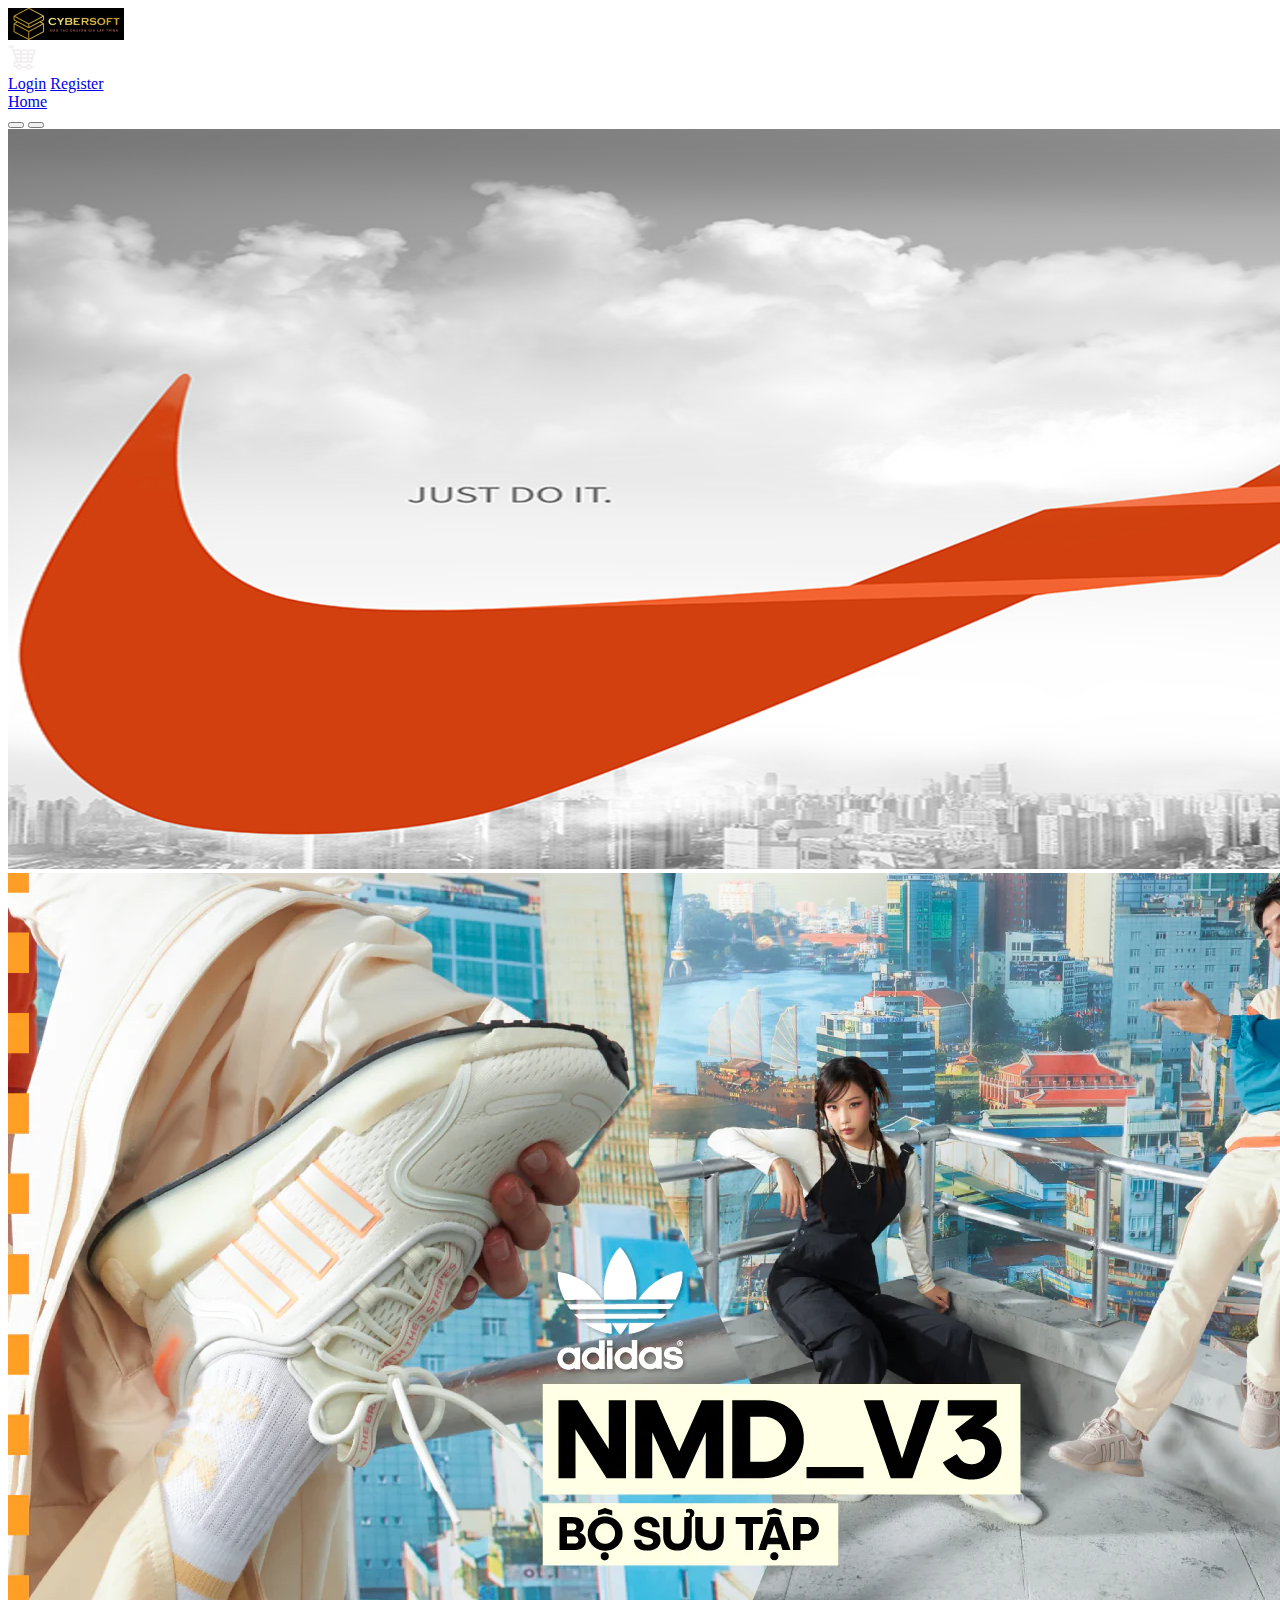
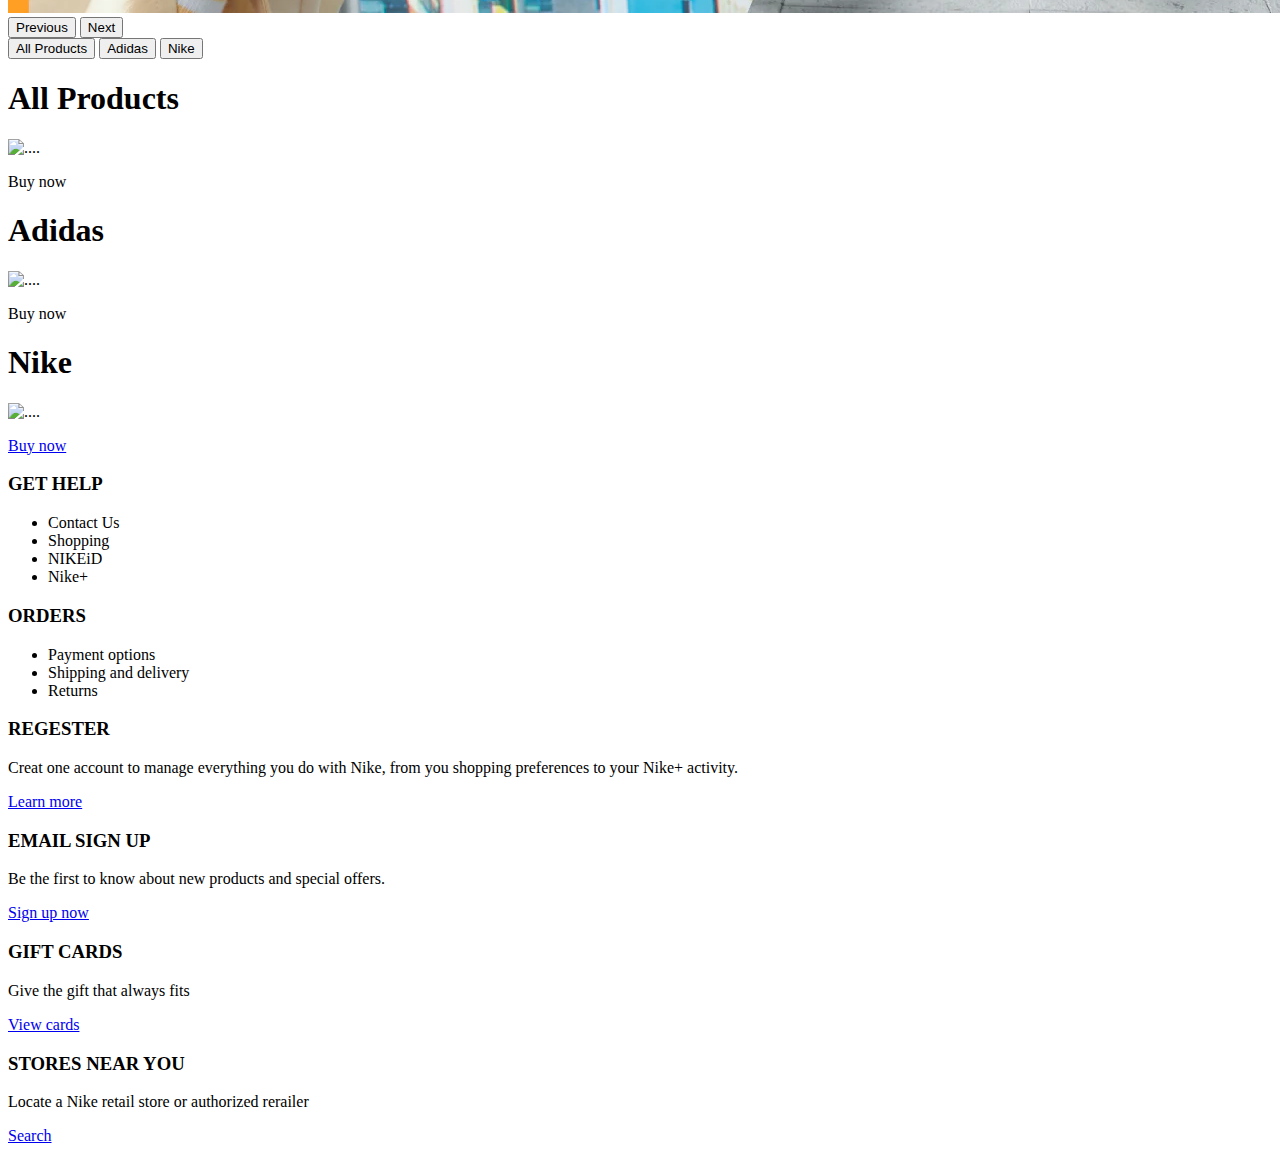
==== commit d39b9e50: "update_register" ====
--- a/controller/index.html
+++ b/controller/index.html
@@ -25,7 +25,7 @@
                     <img src="../img/logo-cart.png">
                 </div>
                 <a class="login" href="#">Login</a>
-                <a class="register" href="register.html">Register</a>
+                <a class="register" href="/DuAn_Capstone/controller/registerUp.html">Register</a>
             </nav>
         </div>
     </header>
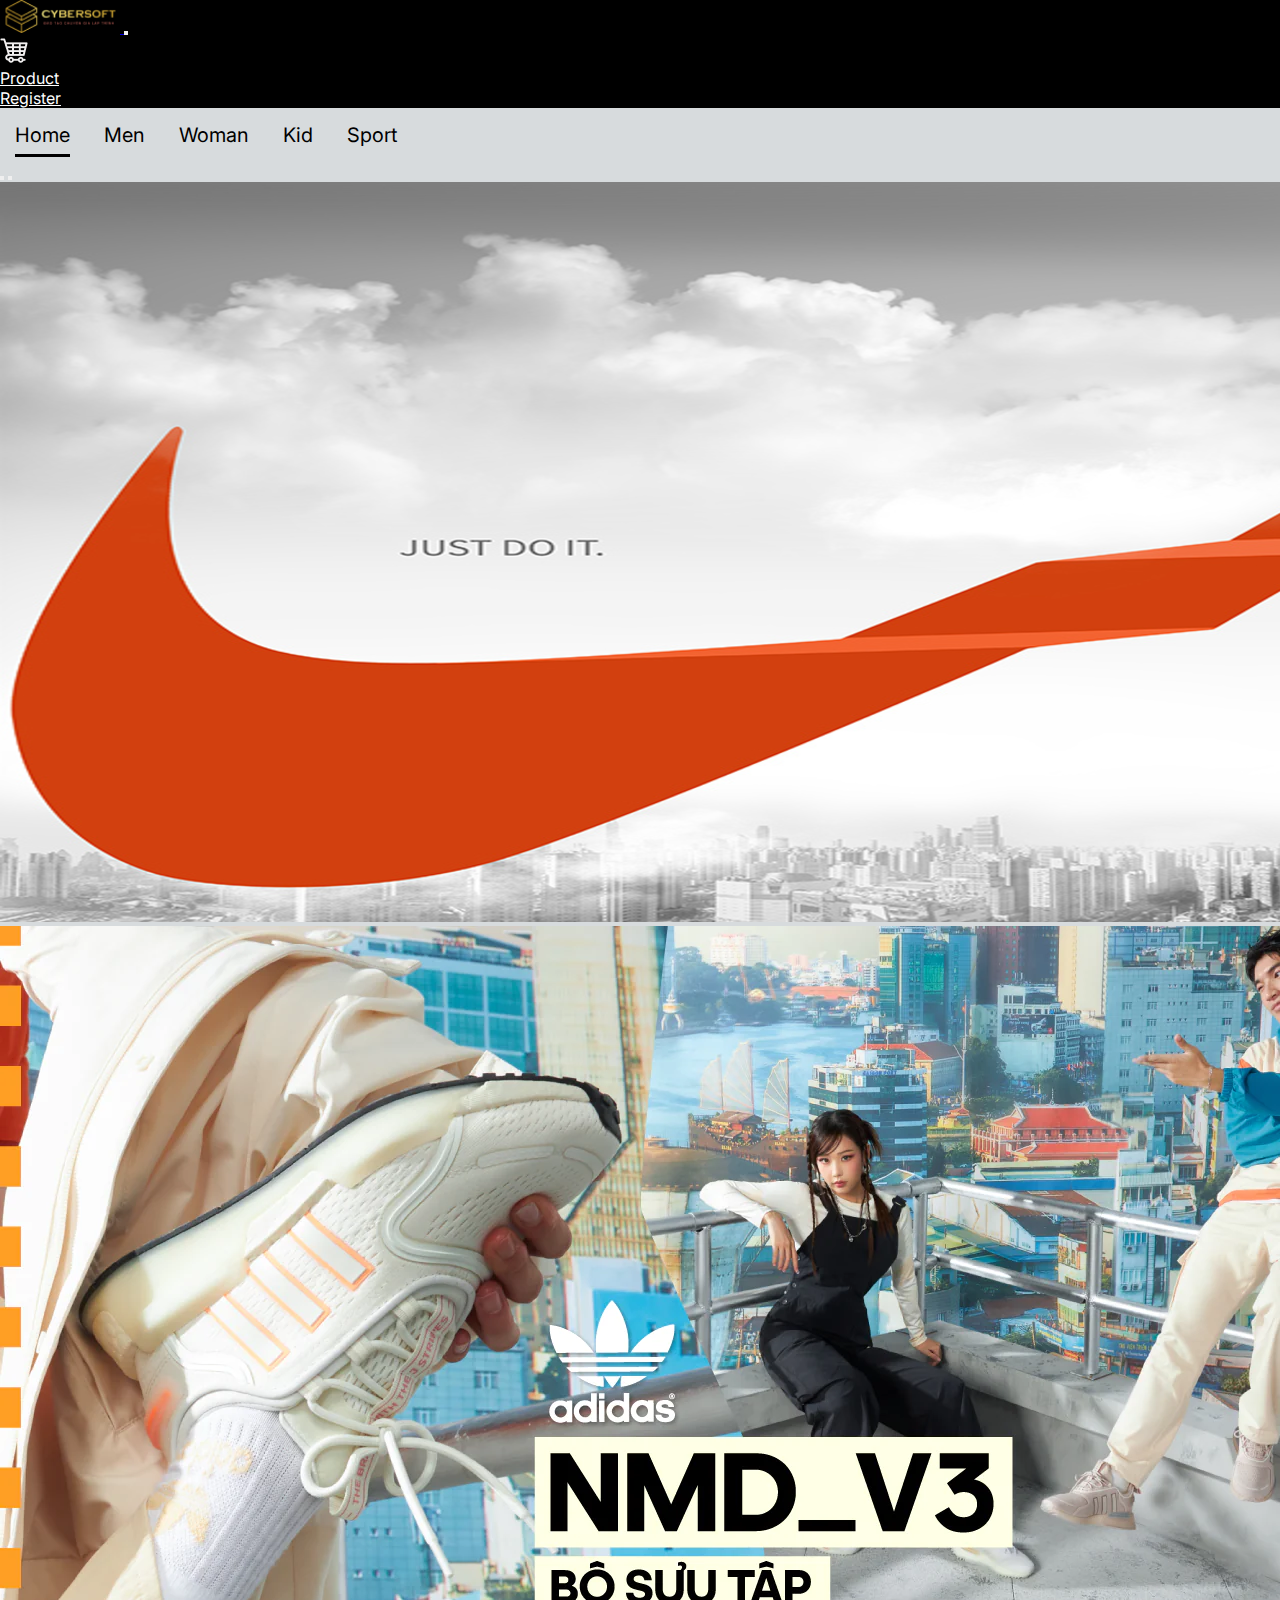
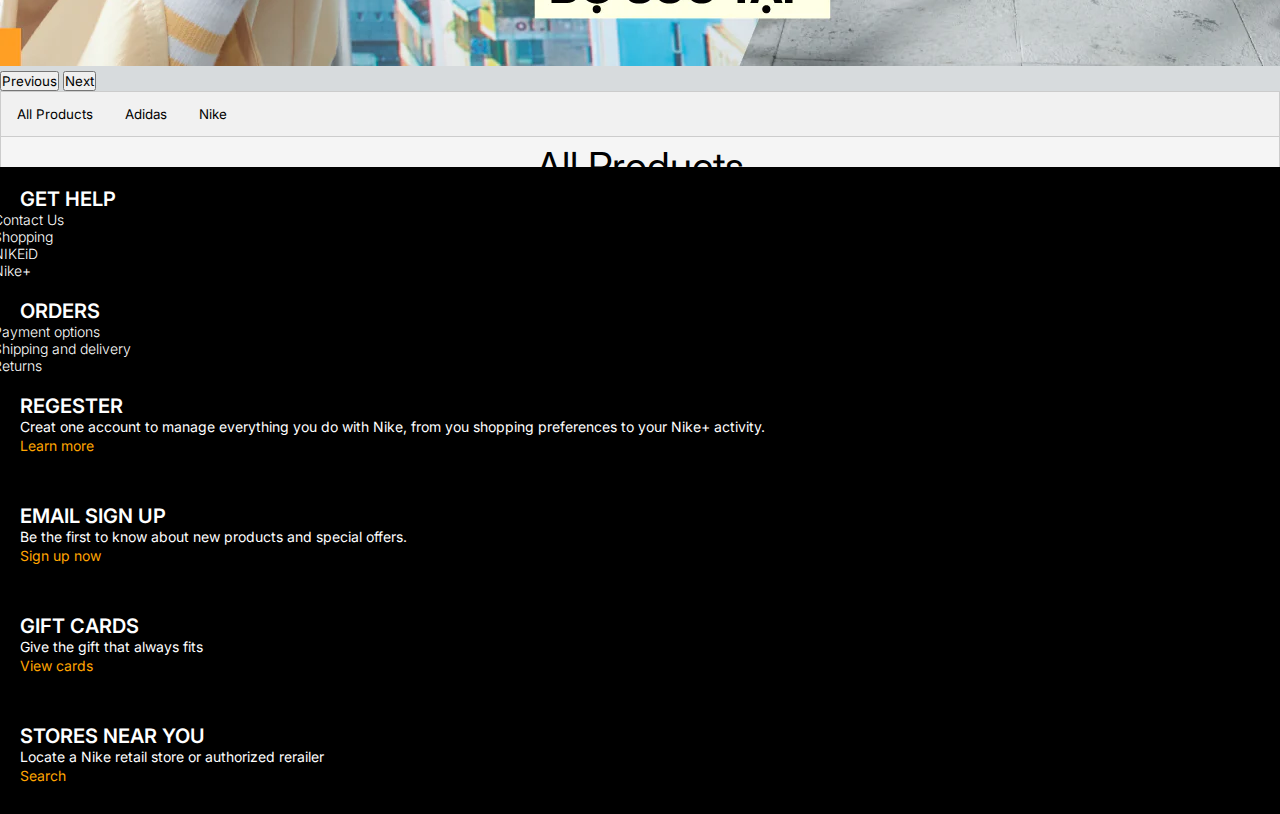
==== commit a0dc0e47: "update-6" ====
--- a/controller/index.html
+++ b/controller/index.html
@@ -17,29 +17,46 @@
 <link rel="stylesheet" href="/css/index.min.css">
 </head>
 <body>
-    <header class="header">
-        <div class="container">
-            <img class ="logo" src="../img/image 3.png">
-            <nav class="menu-header">
-                <div class="cart">
-                    <img src="../img/logo-cart.png">
-                </div>
-                <a class="login" href="#">Login</a>
-                <a class="register" href="/DuAn_Capstone/controller/registerUp.html">Register</a>
-            </nav>
-        </div>
-    </header>
-    <section class="menu-shop">
-        <div class="container">
-            <nav class="menu-kind">
-                <a href="index.html">Home</a>
-                <!-- <a href="#">Man</a>
-                <a href="#">Woman</a>
-                <a href="#">Kid</a>
-                <a href="#">Sport</a> -->
-            </nav>
-        </div>
-    </section>
+  <header class="header-index">
+    <nav class="navbar navbar-expand-lg p-3">
+      <div class="container justify-between">
+        <a class="navbar-brand fs-4" href="#">
+          <img src="/img/image 3.png" alt="logo">
+        </a>
+        <button class="navbar-toggler" type="button" data-bs-toggle="collapse" data-bs-target="#navbarSupportedContent" aria-controls="navbarSupportedContent" aria-expanded="false" aria-label="Toggle navigation">
+          <i class="fa icon-expand fa-bars"></i>
+        </button>
+
+        <div class="collapse navbar-collapse" id="navbarSupportedContent">
+          <ul class="navbar-nav me-auto mb-2 mb-lg-0 align-items-center">
+            <li class="nav-item mx-2">
+              <a class="nav-link" href="#">
+                <img src="/img/logo-cart.png" alt="shopping-cart">
+              </a>
+            </li>
+            <li class="nav-item mx-2">
+              <a class="nav-link" href="#">Product</a>
+            </li>
+            <li class="nav-item mx-2">
+              <a class="nav-link" href="./registerUp.html">Register</a>
+            </li>
+          </ul>
+        </div>
+
+      </div>
+    </nav>
+  </header>
+  <section class="carousel">
+    <div class="container">
+      <div class="link">
+        <a href="#" class="active">Home</a>
+        <a href="#">Men</a>
+        <a href="#">Woman</a>
+        <a href="#">Kid</a>
+        <a href="#">Sport</a>
+      </div>
+    </div>
+  </section>
     <section class="carousel">
       <div id="carouselExampleDark" class="carousel carousel-dark slide max-vh-100">
         <div class="carousel-indicators z-3">
--- a/css/index.min.css
+++ b/css/index.min.css
@@ -0,0 +1 @@
+*{margin:0;padding:0;box-sizing:border-box;font-family:"Inter",sans-serif}.header-index{background-color:#000}.header-index nav .container .navbar-brand img{width:120px}.header-index nav .container .navbar-toggler{color:#fff}.header-index nav .container .collapse{flex-grow:0}.header-index nav .container .collapse .navbar-nav .nav-item .nav-link{color:#fff;font-size:16px;transition:all 1s}.header-index nav .container .collapse .navbar-nav .nav-item .nav-link:hover{transform:scale(1.2)}.carousel{background-color:#d7dbdd}.carousel .container{padding:15px}.carousel .container a{text-decoration:none;color:#000;margin-right:30px;font-size:20px;position:relative}.carousel .container a::after{position:absolute;width:0%;height:3px;bottom:-10px;left:0px;content:"";background-color:#000;transition:all 1s}.carousel .container a:first-child:after{width:100%}.carousel .container a:hover::after{width:100%;transition:width .5s}.carousel .container a.active::after{position:absolute;width:100%;height:3px;bottom:-10px;left:0px;content:"";background-color:#000}.carousel .container a:hover::after{width:100%}.carousel{height:100%}.carousel .carouselExampleDark{max-height:740px}.carousel .carouselExampleDark .carousel-inner .carousel-item img{height:50%;object-fit:cover}.products{background:#f5f5f5;padding-bottom:10%}.products .tab{overflow:hidden;border:1px solid #ccc;background-color:#f1f1f1;text-align:center}.products .tab button{background-color:inherit;float:left;border:none;outline:none;cursor:pointer;padding:14px 16px;transition:.3s}.products .tab button:hover{background-color:#ddd}.products .tab button.active{background-color:#ccc}.products .tabcontent{padding:6px 12px;border:1px solid #ccc;border-top:none}.products .tabcontent .products-title{color:#000;font-weight:400;font-size:40px;line-height:48px;text-align:center}.products .tabcontent .container .row .col-3{max-width:100%}.products .tabcontent .container .row .col-3 .card{margin-top:10%;box-shadow:6px 6px 12px #e2ebfc,-6px -6px 12px #fff;width:100%}.products .tabcontent .container .row .col-3 .card .pic img{width:100%}.products .tabcontent .container .row .col-3 .card .card-body .name{color:#000;font-size:24px;text-align:center;min-height:108px}.products .tabcontent .container .row .col-3 .card .card-body .price{color:#000;font-size:24px;text-align:center}.products .tabcontent .container .row .col-3 .card .card-body .btn{margin:auto;display:block}.products .tabcontent .container .row .col-3 .card .card-body .btn .custom-btn{width:130px;height:40px;color:#fff;border-radius:5px;padding:10px 25px;font-family:"Lato",sans-serif;font-weight:500;background:rgba(0,0,0,0);cursor:pointer;transition:all .3s ease;position:relative;display:inline-block;box-shadow:inset 2px 2px 2px 0px rgba(255,255,255,.5),7px 7px 20px 0px rgba(0,0,0,.1),4px 4px 5px 0px rgba(0,0,0,.1);outline:none}.products .tabcontent .container .row .col-3 .card .card-body .btn .btn-buy{text-decoration:none;width:130px;height:40px;line-height:42px;padding:0;border:none;background:#ff1b00;background:linear-gradient(0deg, rgb(255, 27, 0) 0%, rgb(251, 75, 2) 100%)}.products .tabcontent .container .row .col-3 .card .card-body .btn .btn-buy:hover{color:#f0094a;background:rgba(0,0,0,0);box-shadow:none}.products .tabcontent .container .row .col-3 .card .card-body .btn .btn-buy:before,.products .tabcontent .container .row .col-3 .card .card-body .btn .btn-buy:after{content:"";position:absolute;top:0;right:0;height:2px;width:0;background:#f0094a;box-shadow:-1px -1px 5px 0px #fff,7px 7px 20px 0px rgba(0,0,0,.2),4px 4px 5px 0px rgba(0,0,0,.1333333333);transition:400ms ease all}.products .tabcontent .container .row .col-3 .card .card-body .btn .btn-buy:after{right:inherit;top:inherit;left:0;bottom:0}.products .tabcontent .container .row .col-3 .card .card-body .btn .btn-buy:hover:before,.products .tabcontent .container .row .col-3 .card .card-body .btn .btn-buy:hover:after{width:100%;transition:800ms ease all}.products .trademark{display:none}.footer .background{position:absolute;bottom:-195px;left:0;background:#000;background-size:cover;background-position:bottom left;width:100%}.footer .background .row{margin-left:20px;margin-right:1px}.footer .background .row .item h3{font-size:20px;font-weight:600;color:#fff;padding-top:20px}.footer .background .row .item ul li{list-style:none;margin-left:-27px;color:#fff;font-size:14px;font-weight:300}.footer .background .row .item p{color:#fff;font-size:14px;font-weight:400}.footer .background .row .item a{text-decoration:none;color:orange;font-size:14px;font-weight:400;display:inline-block;margin-bottom:30px}.ft-index{position:relative;background-size:cover;width:100%}.ft-index .background{position:absolute;bottom:-195px;left:0;background:#000;background-size:cover;background-position:bottom left;width:100%}.ft-index .background .row{margin-left:20px}.ft-index .background .row .item h3{font-size:20px;font-weight:600;color:#fff;padding-top:20px}.ft-index .background .row .item ul li{list-style:none;margin-left:-27px;color:#fff;font-size:14px;font-weight:300}.ft-index .background .row .item p{color:#fff;font-size:14px;font-weight:400}.ft-index .background .row .item a{text-decoration:none;color:orange;font-size:14px;font-weight:400;display:inline-block;margin-bottom:30px}@keyframes fadeDown{0%{transform:translateY(-200px);opacity:0}100%{transform:translateY(0px);opacity:1}}@media screen and (max-width: 1044px){.footer .background{height:37vh}.footer .background .row1{margin-top:27px}.footer .background .row .item{margin-bottom:-21px}.footer .background .row .item h3{font-size:14px}.footer .background .row .item ul li{font-size:14px}.footer .background .row .item p{font-size:13px;margin-bottom:-3px}.footer .background .row .item a{font-size:13px}}@media screen and (max-width: 768px){.footer .background{height:41vh;position:absolute;bottom:-230px;left:0}.footer .background .row1{margin-top:50px}.footer .background .row .item{margin-bottom:-27px}.footer .background .row .item h3{font-size:14px}.footer .background .row .item ul li{font-size:13px}.footer .background .row .item p{font-size:12px;margin-bottom:-3px}.footer .background .row .item a{font-size:12px;margin-top:3px;text-align:right}}@media screen and (max-width: 576px){.footer .background{height:46vh}.footer .background .row1{margin-top:50px}.footer .background .row .item{margin-bottom:-27px}.footer .background .row .item h3{font-size:14px}.footer .background .row .item ul li{font-size:13px}.footer .background .row .item p{font-size:12px;margin-bottom:-3px}.footer .background .row .item a{font-size:12px;margin-top:3px;text-align:right}}--- a/css/index.min.css
+++ b/css/index.min.css
@@ -0,0 +1 @@
+*{margin:0;padding:0;box-sizing:border-box;font-family:"Inter",sans-serif}.header-index{background-color:#000}.header-index nav .container .navbar-brand img{width:120px}.header-index nav .container .navbar-toggler{color:#fff}.header-index nav .container .collapse{flex-grow:0}.header-index nav .container .collapse .navbar-nav .nav-item .nav-link{color:#fff;font-size:16px;transition:all 1s}.header-index nav .container .collapse .navbar-nav .nav-item .nav-link:hover{transform:scale(1.2)}.carousel{background-color:#d7dbdd}.carousel .container{padding:15px}.carousel .container a{text-decoration:none;color:#000;margin-right:30px;font-size:20px;position:relative}.carousel .container a::after{position:absolute;width:0%;height:3px;bottom:-10px;left:0px;content:"";background-color:#000;transition:all 1s}.carousel .container a:first-child:after{width:100%}.carousel .container a:hover::after{width:100%;transition:width .5s}.carousel .container a.active::after{position:absolute;width:100%;height:3px;bottom:-10px;left:0px;content:"";background-color:#000}.carousel .container a:hover::after{width:100%}.carousel{height:100%}.carousel .carouselExampleDark{max-height:740px}.carousel .carouselExampleDark .carousel-inner .carousel-item img{height:50%;object-fit:cover}.products{background:#f5f5f5;padding-bottom:10%}.products .tab{overflow:hidden;border:1px solid #ccc;background-color:#f1f1f1;text-align:center}.products .tab button{background-color:inherit;float:left;border:none;outline:none;cursor:pointer;padding:14px 16px;transition:.3s}.products .tab button:hover{background-color:#ddd}.products .tab button.active{background-color:#ccc}.products .tabcontent{padding:6px 12px;border:1px solid #ccc;border-top:none}.products .tabcontent .products-title{color:#000;font-weight:400;font-size:40px;line-height:48px;text-align:center}.products .tabcontent .container .row .col-3{max-width:100%}.products .tabcontent .container .row .col-3 .card{margin-top:10%;box-shadow:6px 6px 12px #e2ebfc,-6px -6px 12px #fff;width:100%}.products .tabcontent .container .row .col-3 .card .pic img{width:100%}.products .tabcontent .container .row .col-3 .card .card-body .name{color:#000;font-size:24px;text-align:center;min-height:108px}.products .tabcontent .container .row .col-3 .card .card-body .price{color:#000;font-size:24px;text-align:center}.products .tabcontent .container .row .col-3 .card .card-body .btn{margin:auto;display:block}.products .tabcontent .container .row .col-3 .card .card-body .btn .custom-btn{width:130px;height:40px;color:#fff;border-radius:5px;padding:10px 25px;font-family:"Lato",sans-serif;font-weight:500;background:rgba(0,0,0,0);cursor:pointer;transition:all .3s ease;position:relative;display:inline-block;box-shadow:inset 2px 2px 2px 0px rgba(255,255,255,.5),7px 7px 20px 0px rgba(0,0,0,.1),4px 4px 5px 0px rgba(0,0,0,.1);outline:none}.products .tabcontent .container .row .col-3 .card .card-body .btn .btn-buy{text-decoration:none;width:130px;height:40px;line-height:42px;padding:0;border:none;background:#ff1b00;background:linear-gradient(0deg, rgb(255, 27, 0) 0%, rgb(251, 75, 2) 100%)}.products .tabcontent .container .row .col-3 .card .card-body .btn .btn-buy:hover{color:#f0094a;background:rgba(0,0,0,0);box-shadow:none}.products .tabcontent .container .row .col-3 .card .card-body .btn .btn-buy:before,.products .tabcontent .container .row .col-3 .card .card-body .btn .btn-buy:after{content:"";position:absolute;top:0;right:0;height:2px;width:0;background:#f0094a;box-shadow:-1px -1px 5px 0px #fff,7px 7px 20px 0px rgba(0,0,0,.2),4px 4px 5px 0px rgba(0,0,0,.1333333333);transition:400ms ease all}.products .tabcontent .container .row .col-3 .card .card-body .btn .btn-buy:after{right:inherit;top:inherit;left:0;bottom:0}.products .tabcontent .container .row .col-3 .card .card-body .btn .btn-buy:hover:before,.products .tabcontent .container .row .col-3 .card .card-body .btn .btn-buy:hover:after{width:100%;transition:800ms ease all}.products .trademark{display:none}.footer .background{position:absolute;bottom:-195px;left:0;background:#000;background-size:cover;background-position:bottom left;width:100%}.footer .background .row{margin-left:20px;margin-right:1px}.footer .background .row .item h3{font-size:20px;font-weight:600;color:#fff;padding-top:20px}.footer .background .row .item ul li{list-style:none;margin-left:-27px;color:#fff;font-size:14px;font-weight:300}.footer .background .row .item p{color:#fff;font-size:14px;font-weight:400}.footer .background .row .item a{text-decoration:none;color:orange;font-size:14px;font-weight:400;display:inline-block;margin-bottom:30px}.ft-index{position:relative;background-size:cover;width:100%}.ft-index .background{position:absolute;bottom:-195px;left:0;background:#000;background-size:cover;background-position:bottom left;width:100%}.ft-index .background .row{margin-left:20px}.ft-index .background .row .item h3{font-size:20px;font-weight:600;color:#fff;padding-top:20px}.ft-index .background .row .item ul li{list-style:none;margin-left:-27px;color:#fff;font-size:14px;font-weight:300}.ft-index .background .row .item p{color:#fff;font-size:14px;font-weight:400}.ft-index .background .row .item a{text-decoration:none;color:orange;font-size:14px;font-weight:400;display:inline-block;margin-bottom:30px}@keyframes fadeDown{0%{transform:translateY(-200px);opacity:0}100%{transform:translateY(0px);opacity:1}}@media screen and (max-width: 1044px){.footer .background{height:37vh}.footer .background .row1{margin-top:27px}.footer .background .row .item{margin-bottom:-21px}.footer .background .row .item h3{font-size:14px}.footer .background .row .item ul li{font-size:14px}.footer .background .row .item p{font-size:13px;margin-bottom:-3px}.footer .background .row .item a{font-size:13px}}@media screen and (max-width: 768px){.footer .background{height:41vh;position:absolute;bottom:-230px;left:0}.footer .background .row1{margin-top:50px}.footer .background .row .item{margin-bottom:-27px}.footer .background .row .item h3{font-size:14px}.footer .background .row .item ul li{font-size:13px}.footer .background .row .item p{font-size:12px;margin-bottom:-3px}.footer .background .row .item a{font-size:12px;margin-top:3px;text-align:right}}@media screen and (max-width: 576px){.footer .background{height:46vh}.footer .background .row1{margin-top:50px}.footer .background .row .item{margin-bottom:-27px}.footer .background .row .item h3{font-size:14px}.footer .background .row .item ul li{font-size:13px}.footer .background .row .item p{font-size:12px;margin-bottom:-3px}.footer .background .row .item a{font-size:12px;margin-top:3px;text-align:right}}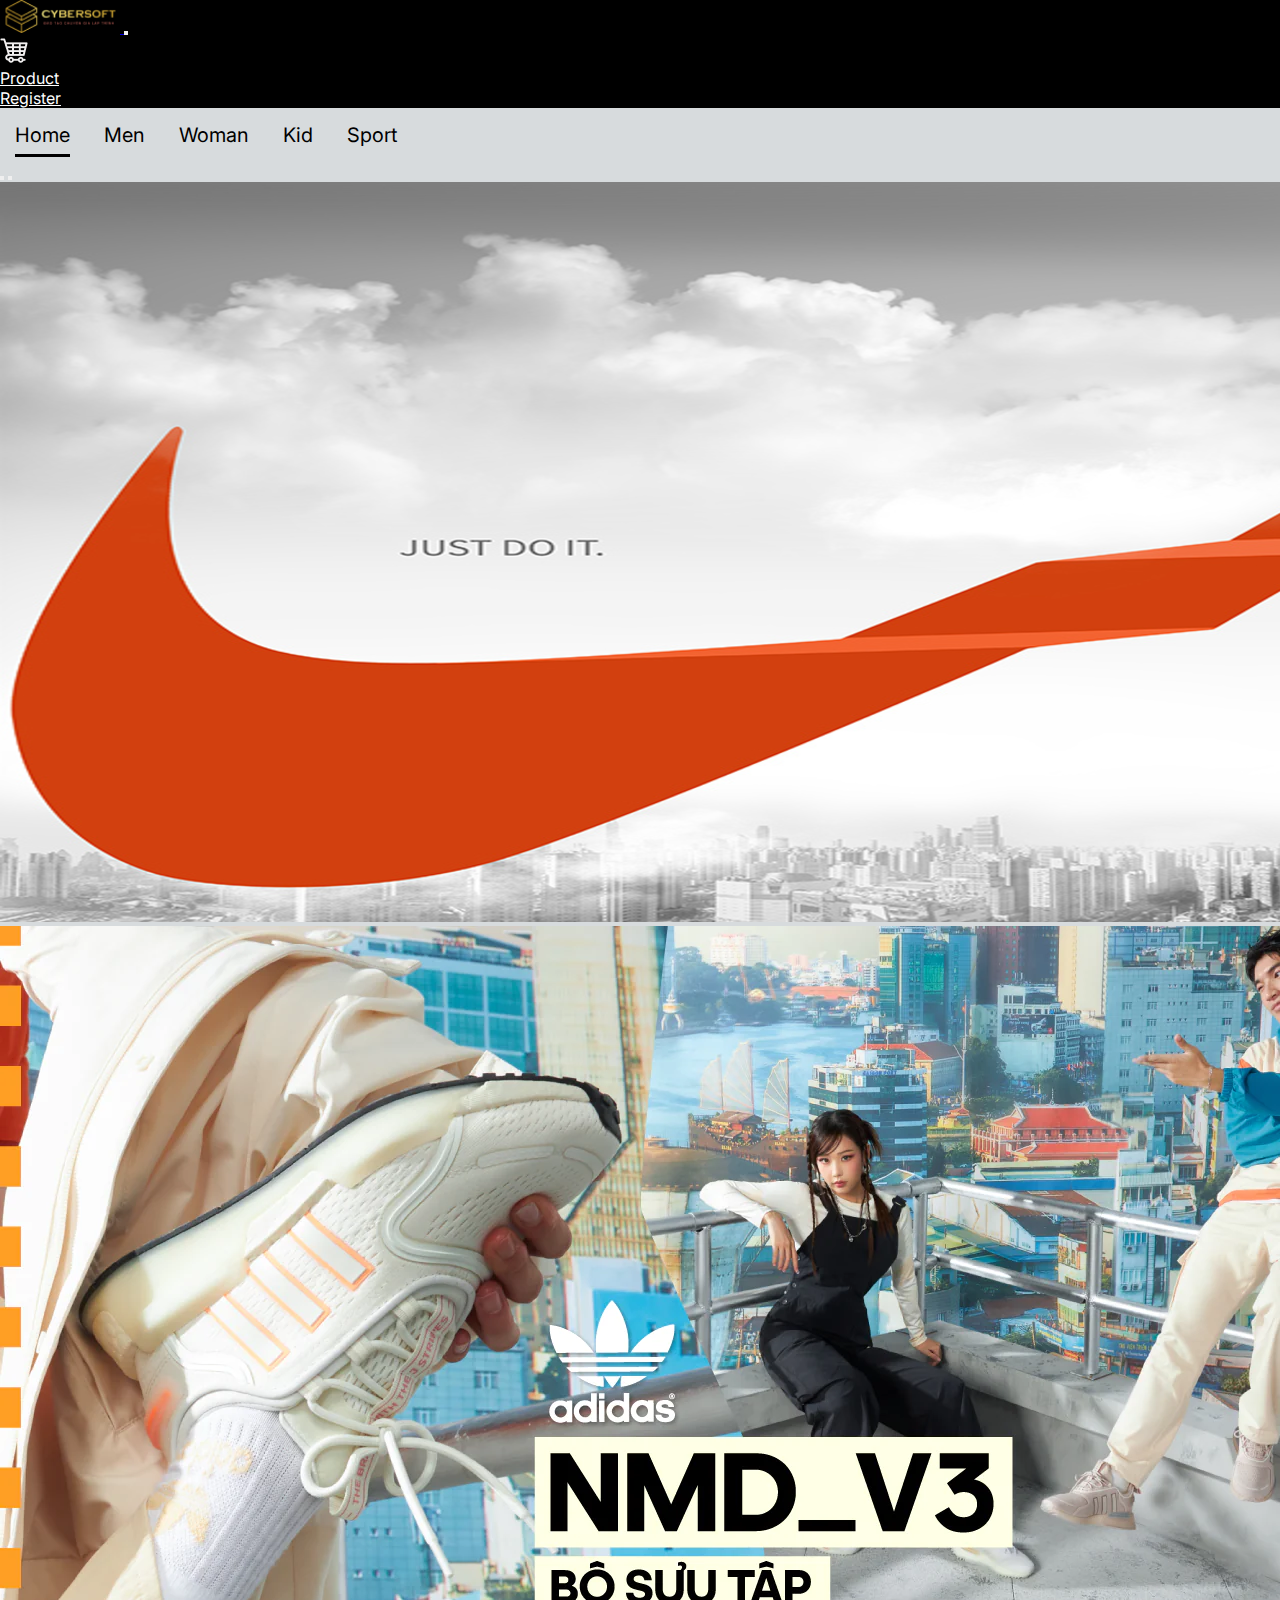
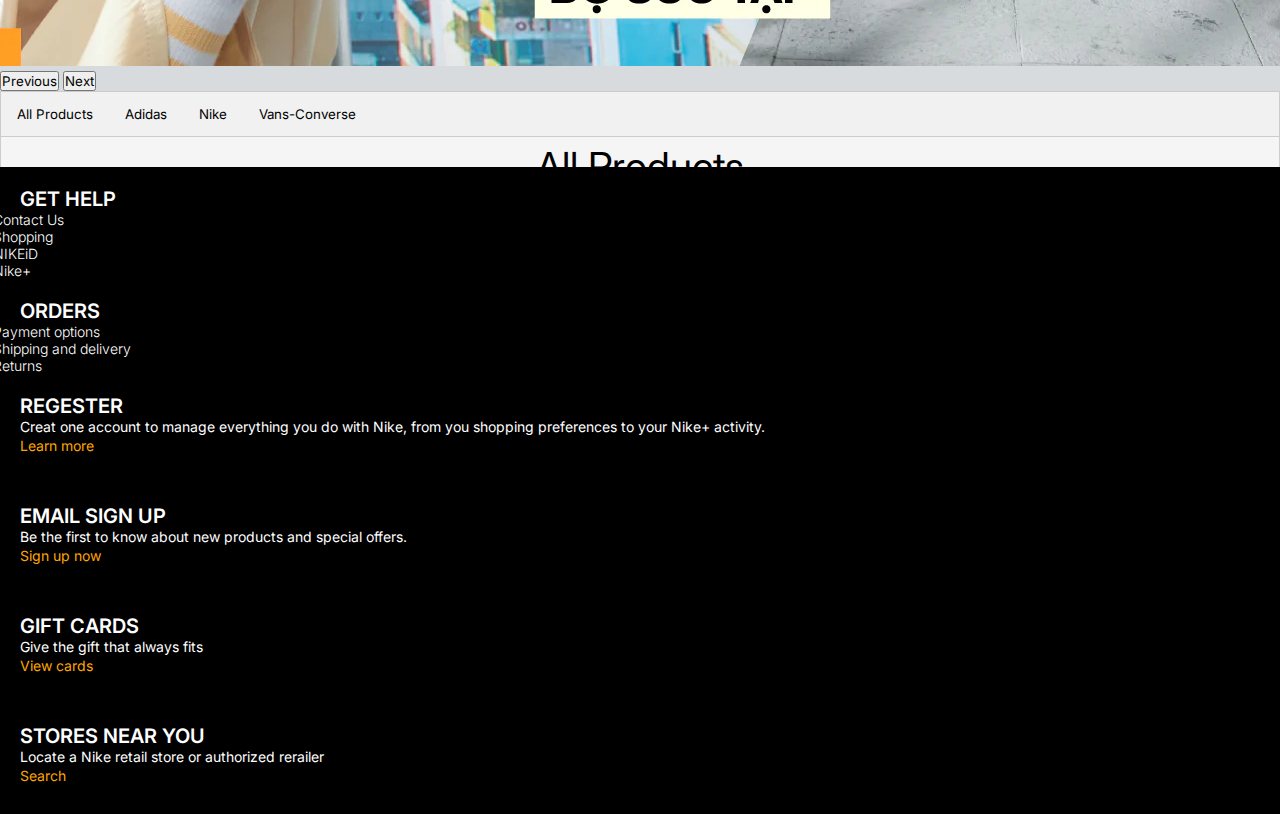
==== commit 927e9daa: "final" ====
--- a/controller/index.html
+++ b/controller/index.html
@@ -121,6 +121,7 @@
         <button class="tablinks" onclick="openCity(event, 'allProducts')">All Products</button>
         <button class="tablinks" onclick="openCity(event, 'adidas')">Adidas</button>
         <button class="tablinks" onclick="openCity(event, 'nike')">Nike</button>
+        <button class="tablinks" onclick="openCity(event, 'Vans-Converse')">Vans-Converse</button>
       </div>
       
       <div id="allProducts" class="tabcontent">
@@ -171,6 +172,28 @@
         <h1 class="products-title">Nike</h1>
         <div class="container">
           <div class="row" id="list-giay-nike">
+              <div class="col-3">
+                  <div class="card">
+                      <div class="pic">
+                        <img src="https://i.pravatar.cc?u=1" alt="...."/>
+                      </div>
+                      <div class="card-body">
+                          <p class="name"></p>
+                          <p class="price"></p>
+                          <div class="btn">
+                            <a href="./detail.html?productid=3" class="custom-btn btn-buy">Buy now</a>
+                          </div>
+                      </div>
+                  </div>
+              </div>
+          </div>
+        </div>
+      </div>
+
+      <div id="Vans-Converse" class="tabcontent trademark">
+        <h1 class="products-title">VANS_CONVERSE</h1>
+        <div class="container">
+          <div class="row" id="list-giay-vans">
               <div class="col-3">
                   <div class="card">
                       <div class="pic">
